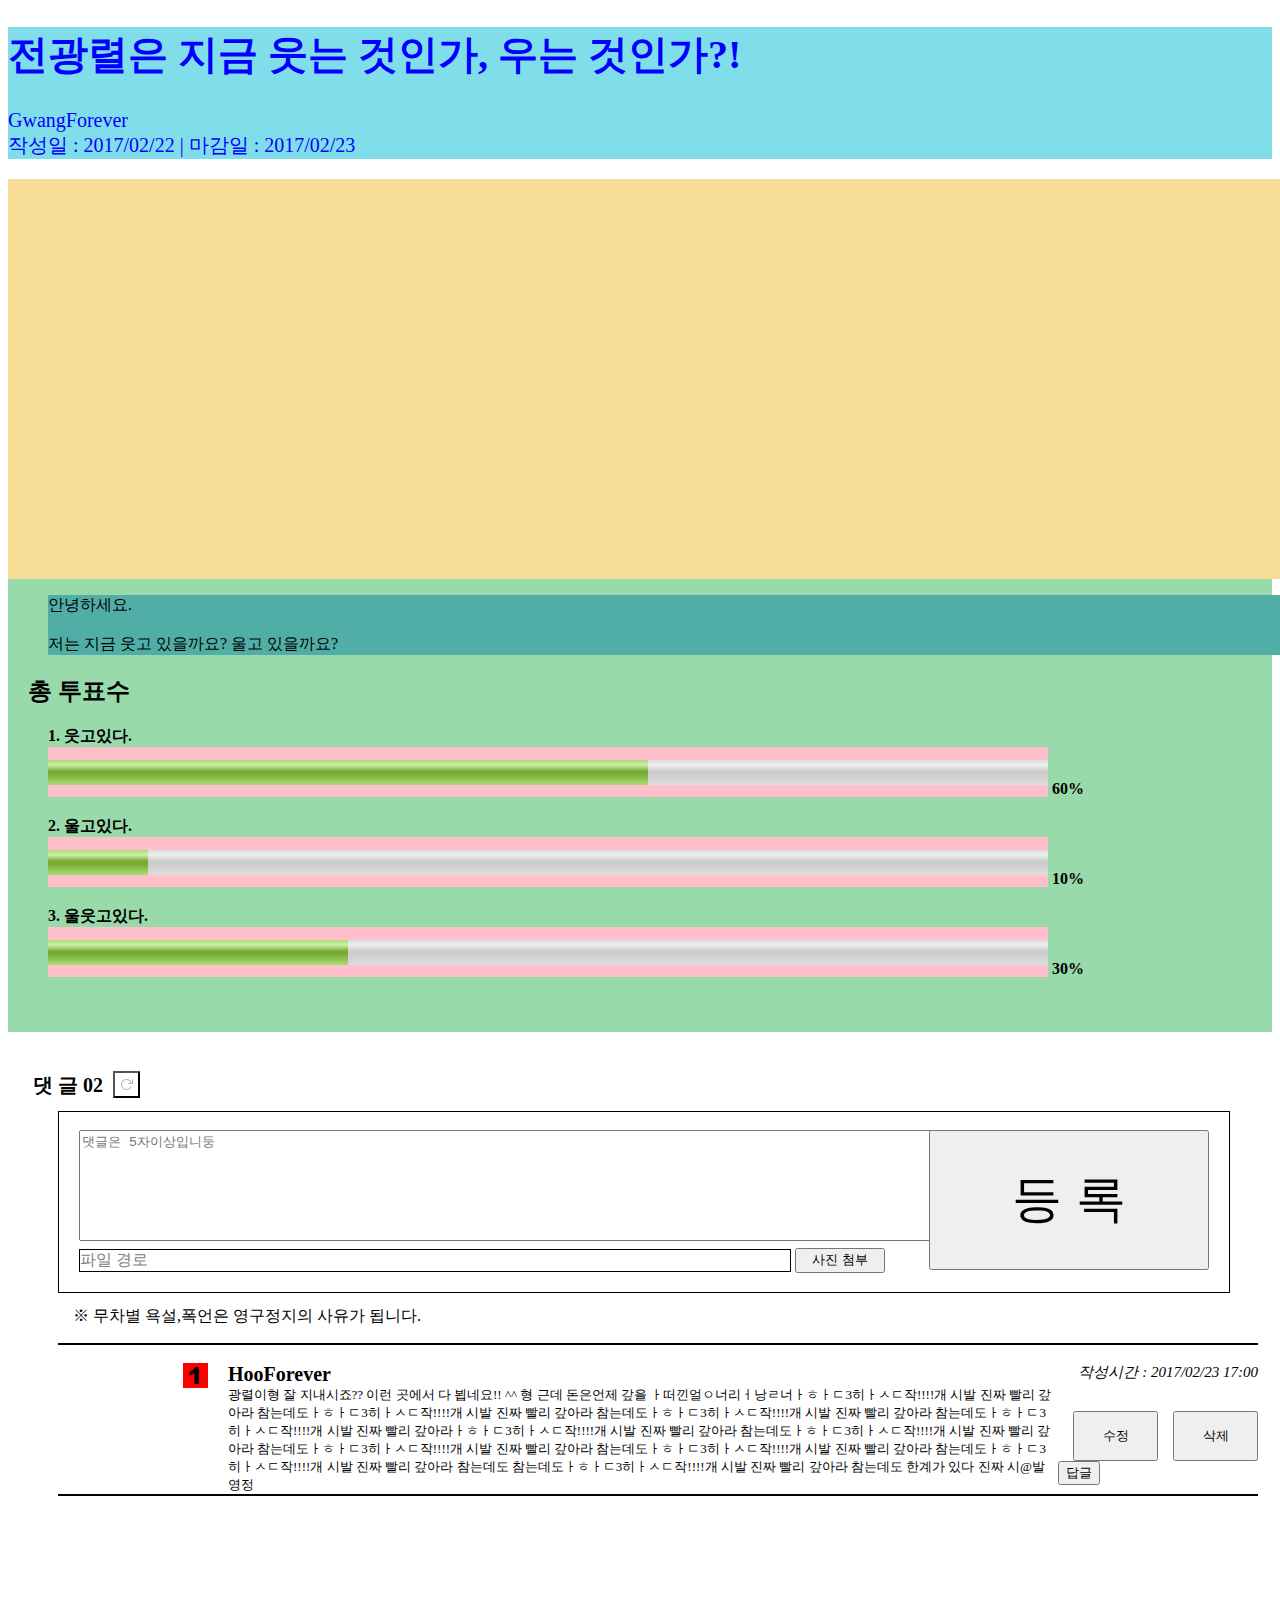
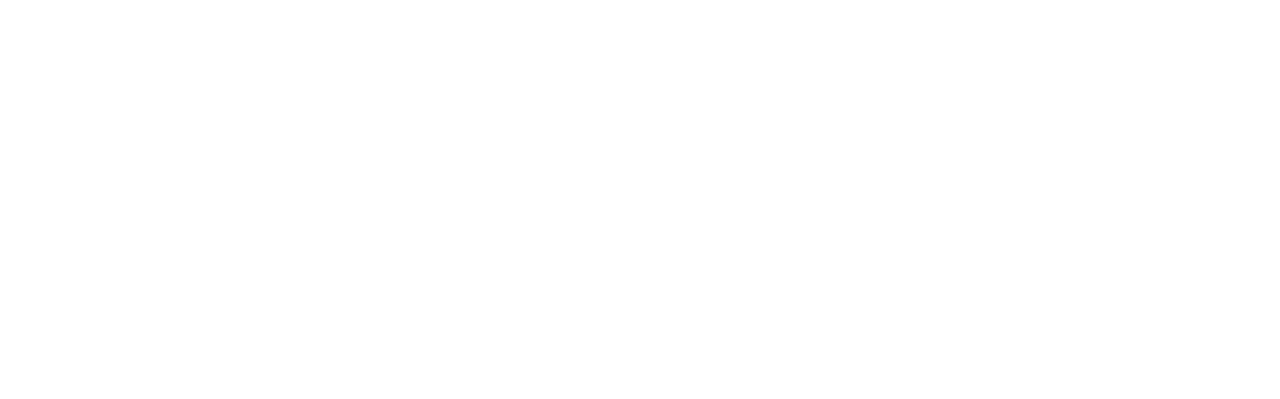
==== motherBird/WebContent/content.html @ 889e9458 "컨텐츠 추가" ====
<!DOCTYPE html>
<html>
<head>
<link rel="stylesheet" href="css/contentStyle.css" />
<meta charset="EUC-KR">
<title>Insert title here</title>
</head>
<body>
	<div class="write-title">
		<dl>
			<dt>
				<h1>�������� ���� ���� ���ΰ�, ��� ���ΰ�?!</h1>
			</dt>
			<dt>GwangForever</dt>
			<dt>�ۼ��� : 2017/02/22 | ������ : 2017/02/23</dt>
		</dl>
	</div>

	<div class="write-content">
		<div id="user-picture"></div>
		<div id="user-input-text">
			<dl>
				<dt></dt>
				<dd>
					�ȳ��ϼ���.<br />
					<br />���� ���� ���� �������? ��� �������?
					

				</dd>
			</dl>
		</div>
		<div id="vote-style">
			<dl>
				<dt>
					<h2>�� ��ǥ��</h2>
				</dt>
				<dd>1. �����ִ�.</dd>
				<dd>
					<meter class="vote-bar" value="6" min="0" max="10"></meter>
					60%
				</dd>
				<br>
				<dd>2. ����ִ�.</dd>
				<dd>
					<meter class="vote-bar" value="1" min="0" max="10"></meter>
					10%
				</dd>
				<br>
				<dd>3. ������ִ�.</dd>
				<dd>
					<meter class="vote-bar" value="3" min="0" max="10"></meter>
					30%
				</dd>
				<br>
				<br>
				<br>
			</dl>
		</div>
	</div>

	<div class="test clearfix">
		<br>
		<div id="user-ipt-box">
			<label>�� �� 02 </label> <input type="button" value="">

		</div>

		<div class="write-review">
			<br>
			<div class="input-reply">
				<div id="reply-num1">
					<div>
						<textarea rows="7" cols="112" type="" placeholder="����� 5���̻��Դϵ�"></textarea>
					</div>

					<div id="add-picture">
						<label>���� ���</label>
						<button>���� ÷��</button>
					</div>
				</div>
				<div id="reply-num2">
					<button>�� ��</button>
				</div>

			</div>

		</div>
		
	</div>
	
	<div class = "input-warning">
		<dl>�� ������ �弳,������ ���������� ������ �˴ϴ�.</dl>
	</div>

	<div class = "user-replies">
	<br>
	
		<div class = "user-reply-profile">
			<img alt="" src="./images/icons/hoo.jpg" style = "max-width: 100%; height: 100%;">
		</div>
		
		<div class = "user-select-num">
			<img alt="" src="./images/icons/select1.png" style = "max-width: 100%; height: 100%;">
		</div>
		<div class = "user-reply-info">
			<label>HooForever</label>
			<label>�ۼ��ð� : 2017/02/23 17:00</label>			
		</div>
		
		<div class = "user-reply-txt">
			<span>
			�������� �� ��������?? �̷� ������ �� �˳׿�!! ^^
			�� �ٵ� �������� ���� �������󤷳ʸ��ó����ʤ�������3����������!!!!�� �ù� ��¥ ���� ���ƶ� ���µ�����������3����������!!!!�� �ù� ��¥ ���� ���ƶ� ���µ�����������3����������!!!!�� �ù� ��¥ ���� ���ƶ� ���µ�����������3����������!!!!�� �ù� ��¥ ���� ���ƶ󤿤�����3����������!!!!�� �ù� ��¥ ���� ���ƶ� ���µ�����������3����������!!!!�� �ù� ��¥ ���� ���ƶ� ���µ�����������3����������!!!!�� �ù� ��¥ ���� ���ƶ� ���µ�����������3����������!!!!�� �ù� ��¥ ���� ���ƶ� ���µ�����������3����������!!!!�� �ù� ��¥ ���� ���ƶ� ���µ��� ���µ�����������3����������!!!!�� �ù� ��¥ ���� ���ƶ� ���µ��� �Ѱ谡 �ִ� ��¥ ��@�� ����
			</span>
		</div>
		
		<div class="user-reply-buttons">
			<button>����</button>
			<button>����</button>
		</div>
		
		<div>
			<button>���</button>
		</div>
		
		<!-- ������ & ���̵� & �ۼ��ð� & ����������ư & ��۳��� & ��� ��ư<br><br> -->
	</div>


	<br>
	<br>
	<br>
	<br>
	<br>
	<br>
	<br>
	<br>
	<br>
	<br>
	<br>
	<br>
	<br>
	<br>
	<br>
	<br>
	<br>
	<br>
	<br>
	<br>
	<br>
	<br>
	<br>
	<br>
	<br>
	<br>
	<br>
	<br>
	<br>
	<br>
	<br>
	<br>
	<br>
	<br>
	<br>
	<br>

</body>
</html>
---- motherBird/WebContent/css/contentStyle.css ----
@CHARSET "utf-8";

.write-title{
	font-size:20px;
	color:blue;
	background: #80DEEA;
}

.write-content{
	/* height : 50px;
	width : 200px; */
	background: #98daaa;
	/* url src="../images/icons/1.png" */
}

#vote-style{
	font-weight: bold;	
}

#user-picture{
	height:400px;
	width:1800px;
	background: url("../images/icons/AC8.jpg") no-repeat center #f8dd96;
	margin-left: auto;
	margin-right: auto;
}
#user-input-text dd{
	/* margin-left: auto;
	margin-right: auto; */
	background: #51aea7;
	width: 1800px;	
}

#user-ipt-box > label{
	float:left;
	margin-top:6px;
	margin-left:5px;
	margin-right:10px;
	font-weight: bold;
	font-size: 20px;
/* 	background: white; */
}

#user-ipt-box{
	padding: 0 0 2px;
    height: 38px;
    margin-left:20px;
    margin-bottom:5px;
}

#user-ipt-box input[type=button]{
	background:url("../images/icons/icon-refresh.png") no-repeat center;
	margin-top:5px;
	width: 27px;
	height: 27px;
}

#vote-style dt{
	margin-left:20px;
}

.vote-bar{
	text-indent: 20px;
	width: 1000px;
	height: 50px;
	background-color: pink;
}

.test{
	position:relative;
	height:250px;
}

.write-review{
    height: 180px;
    width: 1150px;
/* 	background: lawngreen; */
    position: absolute;
    padding-left: 20px;
    border: 1px solid black;
    margin-left:50px;
}


#reply-num1{
	width: 850px;
    float: left;
}

#reply-num1 textarea{
	
    
}

#reply-num1 div input{
	width:800px;
	height:100px;
/*     margin-left: 20px; */
}

#reply-num1 label{
	margin-top:4px;
	border: 1px solid black;
    width: 710px;
    position: absolute;
    color:gray;
}

#add-picture{
	width: 806px;
/*     background: pink; */
    float: left;
}

#add-picture button{
	margin-top: 3px;
    width: 90px;
    height: 25px;	
	float: right;
}

#reply-num2{
	width: 300px;
    float: right;
    height: 100px;
/*     border: 1px solid black; */
}

#reply-num2 button{
	width: 280px;
    height: 140px;
    font-size:50px;
}

.input-warning{
	margin-top:-8px;
	margin-left:65px;
}

.user-replies{
	position:absolute;
	width:1200px;
	margin-left:50px;
	border-top : 2px solid black;
	border-bottom : 2px solid black;;
}

.user-reply-profile{
	margin-left: 20px;
	width: 100px;
    height: 100px;
	float: left;
}

.user-select-num{
	margin-left:5px;
	width: 25px;
    height: 25px;
	float: left;
}
.user-reply-info>label{
	margin-left:20px;
	font-size:20px;
	font-weight:bold;
}
.user-reply-info>label:first-child + label{
	float:right;
	font-weight:normal;
	font-style:italic;
	font-size:15px;
}
.user-reply-txt{
    margin-left: 120px;
    padding-left: 50px;
	width:830px;
}
.user-reply-txt span{	
    overflow: hidden;
    font-size: 13px;
    line-height: 18px;
    word-break: break-all;
    word-wrap: break-word;
    max-height:200px;
    float:left;
}

.user-reply-buttons button{
	margin-left: 15px;
	margin-top:25px;
	float:left;
	width:85px;
	height:50px;
}

.clearfix {
  overflow: auto;
  zoom: 1;
}
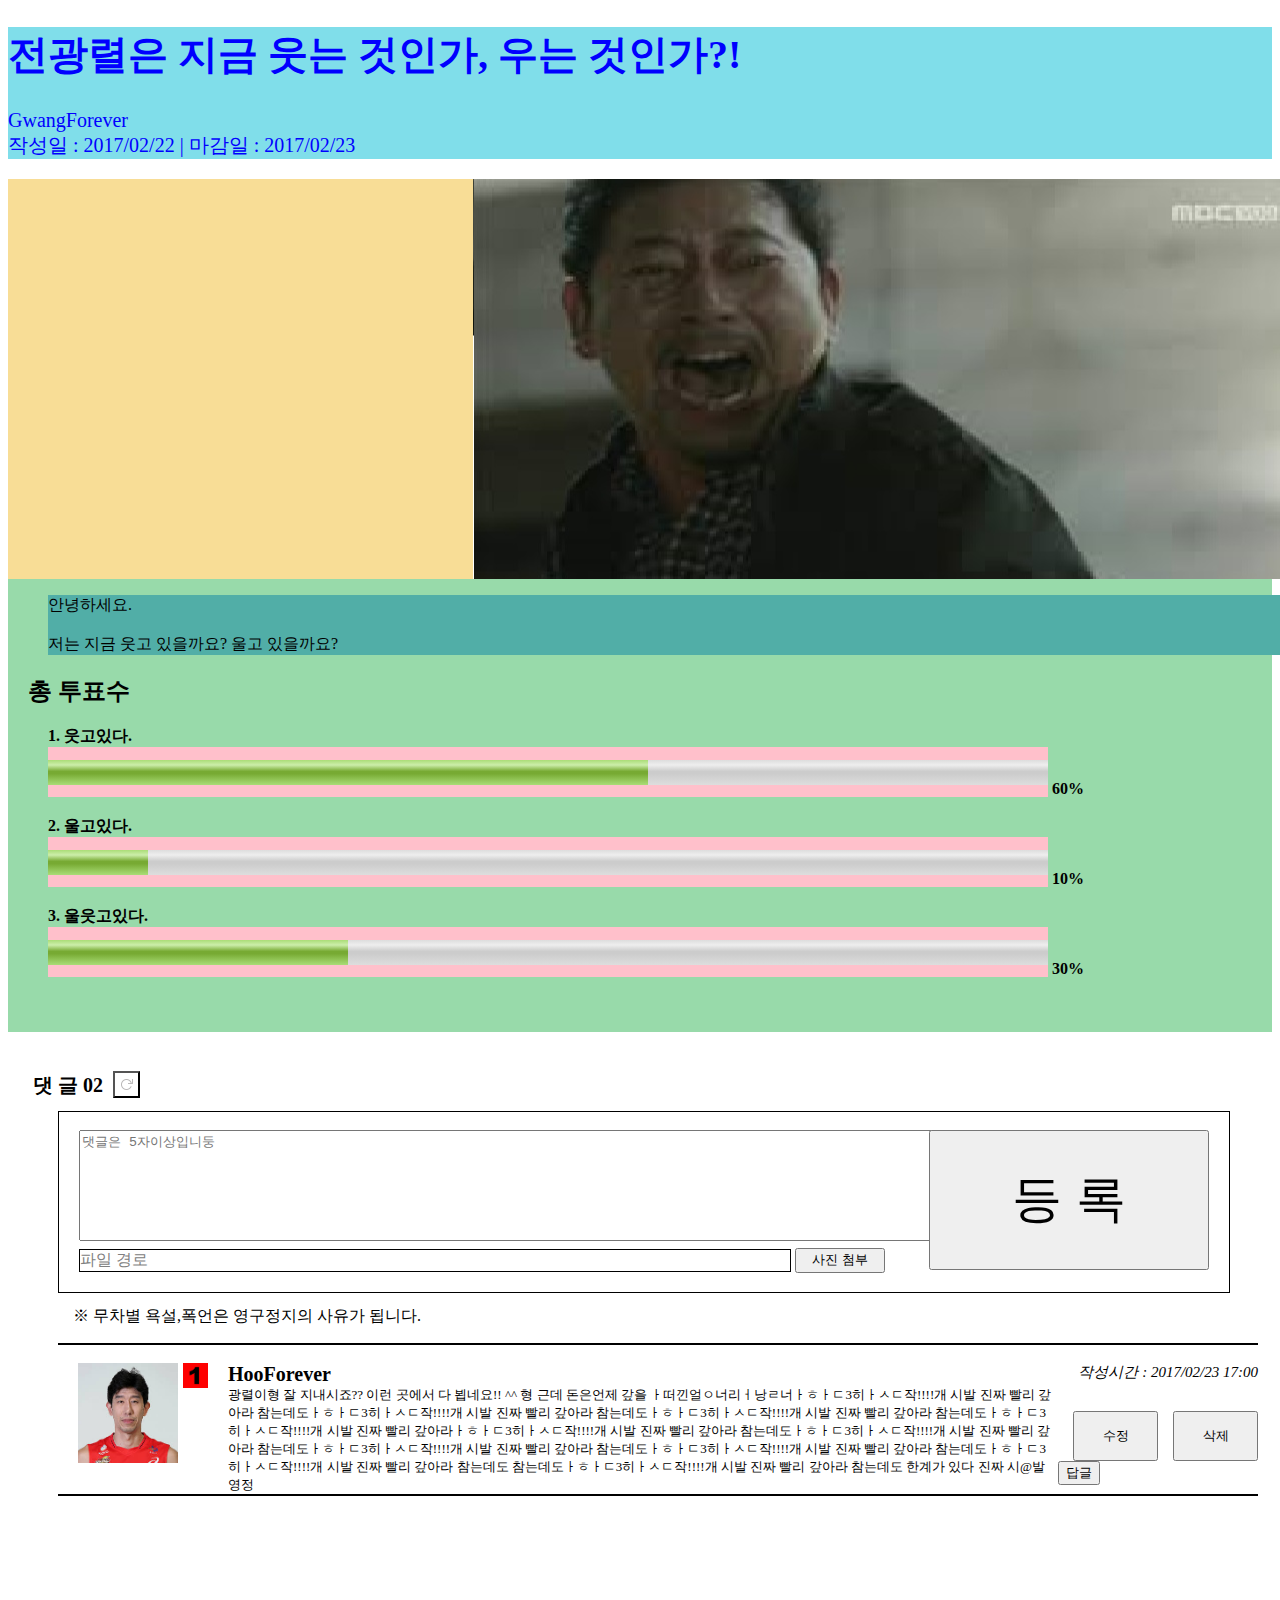
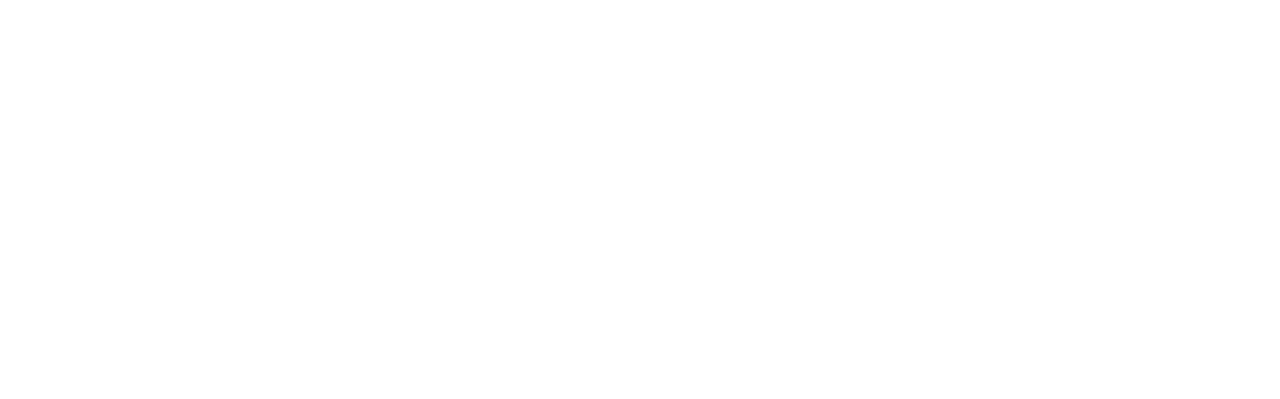
==== commit ed2ff88b: "최종 취합" ====
--- a/motherBird/WebContent/content.html
+++ b/motherBird/WebContent/content.html
@@ -96,7 +96,7 @@
 	<br>
 	
 		<div class = "user-reply-profile">
-			<img alt="" src="./images/icons/hoo.jpg" style = "max-width: 100%; height: 100%;">
+			<img alt="" src="images/icons/hoo.jpg" style = "max-width: 100%; height: 100%;">
 		</div>
 		
 		<div class = "user-select-num">
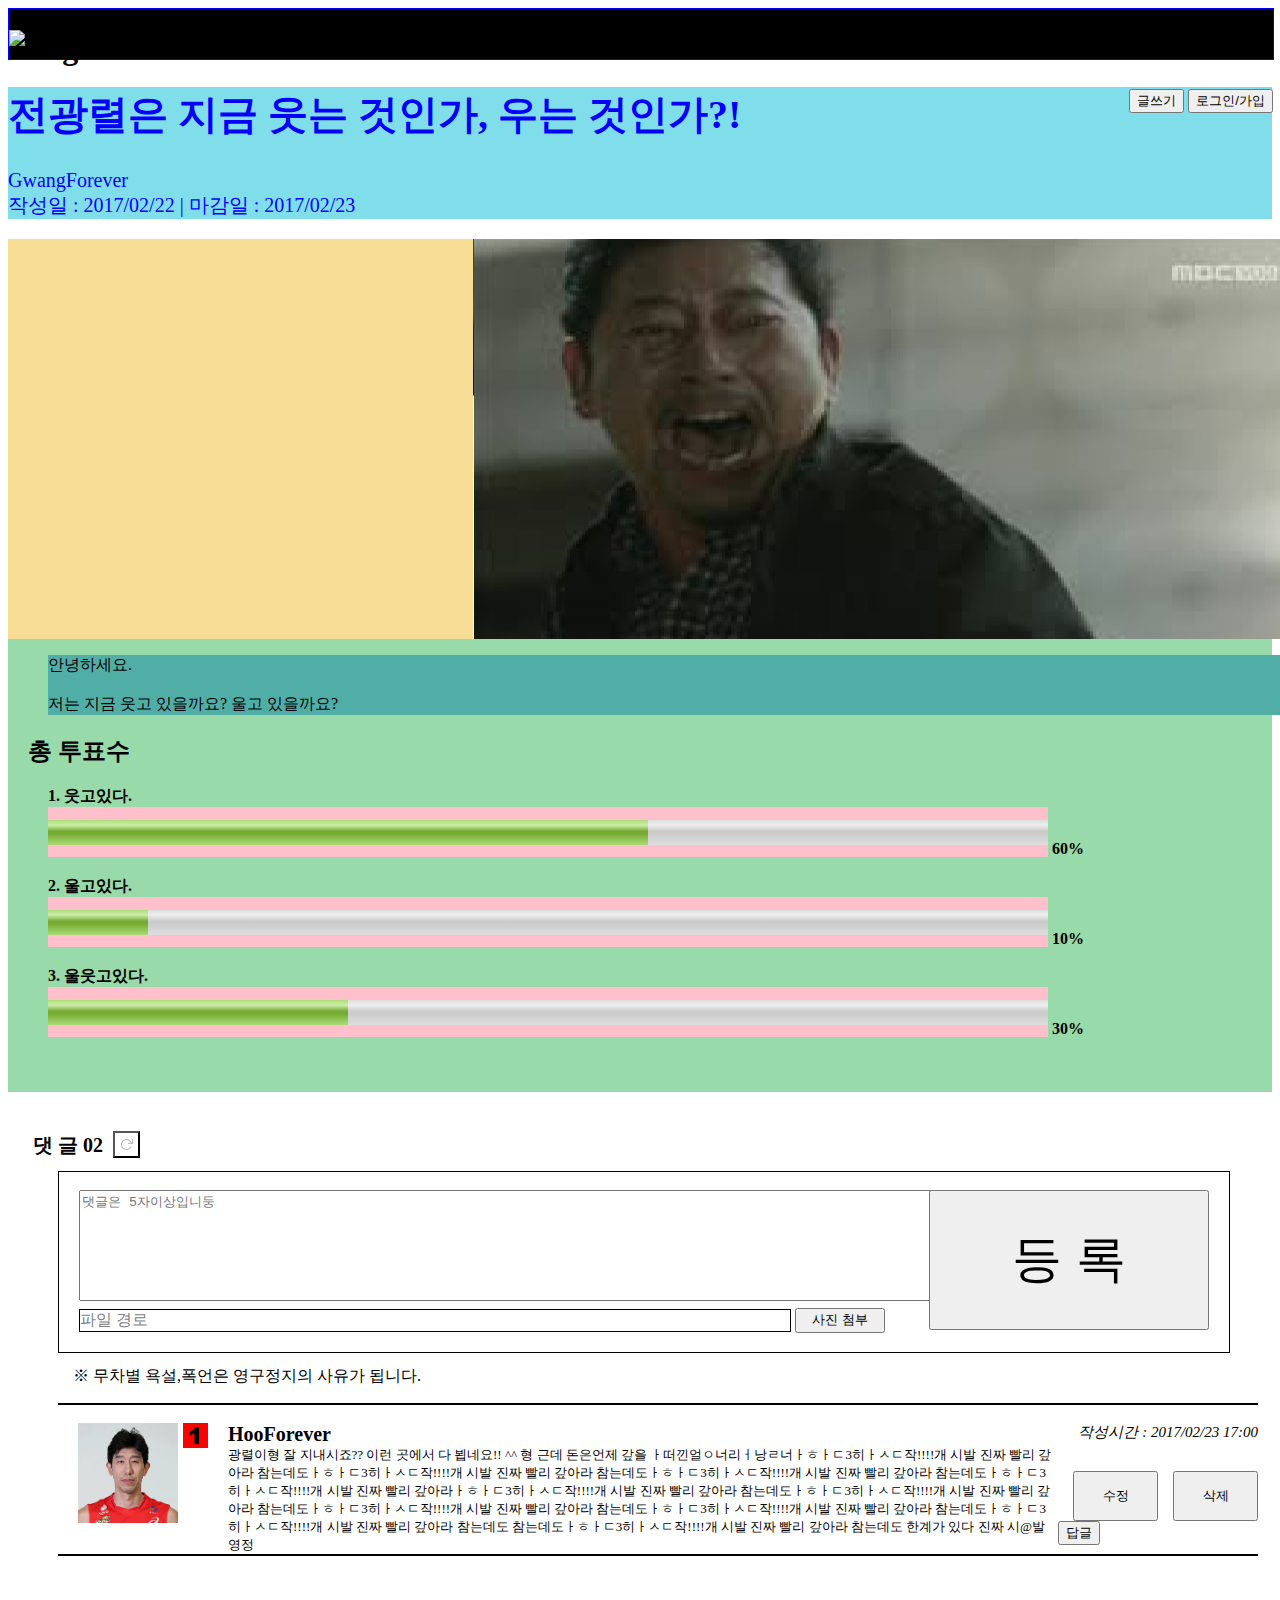
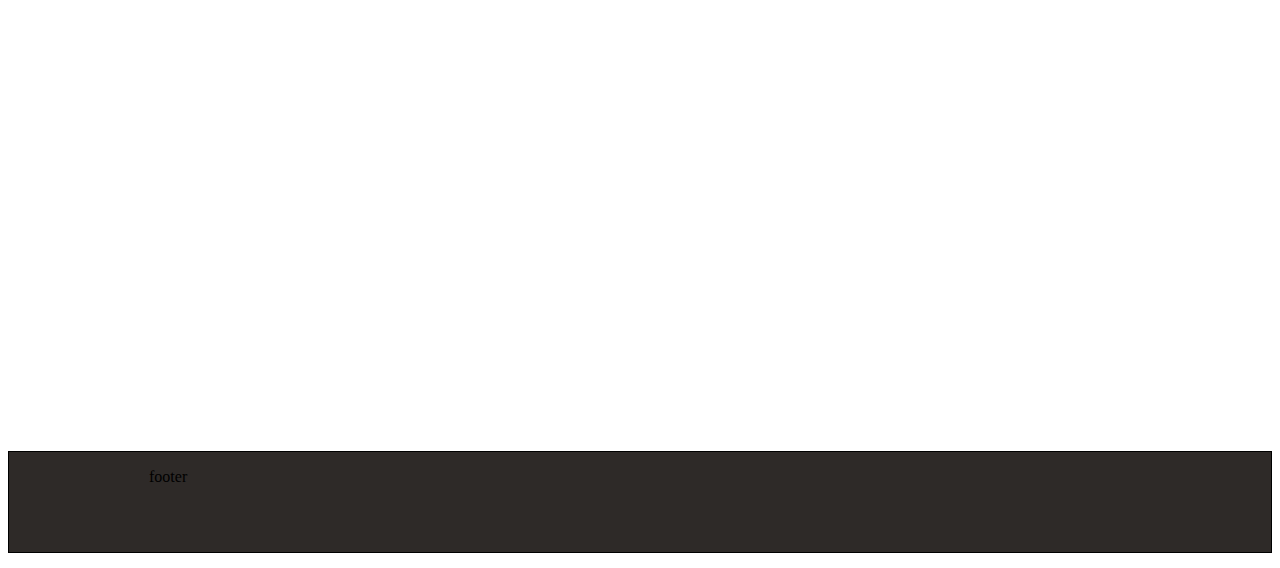
==== commit 0d58e744: "각 페이지 동일하게 헤더 풋터 적용" ====
--- a/motherBird/WebContent/content.html
+++ b/motherBird/WebContent/content.html
@@ -1,11 +1,25 @@
 <!DOCTYPE html>
 <html>
 <head>
+<link rel="stylesheet" href="css/reset.css" />
+<link rel="stylesheet" href="css/mainStyle.css" />
 <link rel="stylesheet" href="css/contentStyle.css" />
 <meta charset="EUC-KR">
 <title>Insert title here</title>
 </head>
 <body>
+	<header id="header" class="container">
+		<h1 id="logo">
+			<img src="" alt="Logo">
+		</h1>
+		<div id="main-menu" class="md-menu">
+			<input type="button" name="��ư" value="�۾���"
+				onclick="window.open('write/write.html','width=350,height=200')" />
+			<input type="button" name="��ư" value="�α���/����"
+				onclick="window.open('KY.html','width=350,height=200')" />
+		</div>
+	</header>
+
 	<div class="write-title">
 		<dl>
 			<dt>
@@ -22,9 +36,8 @@
 			<dl>
 				<dt></dt>
 				<dd>
-					�ȳ��ϼ���.<br />
-					<br />���� ���� ���� �������? ��� �������?
-					
+					�ȳ��ϼ���.<br /> <br />���� ���� ���� �������? ��� �������?
+
 
 				</dd>
 			</dl>
@@ -85,44 +98,49 @@
 			</div>
 
 		</div>
-		
-	</div>
-	
-	<div class = "input-warning">
-		<dl>�� ������ �弳,������ ���������� ������ �˴ϴ�.</dl>
+
 	</div>
 
-	<div class = "user-replies">
-	<br>
-	
-		<div class = "user-reply-profile">
-			<img alt="" src="images/icons/hoo.jpg" style = "max-width: 100%; height: 100%;">
+	<div class="input-warning">
+		<dl>�� ������ �弳,������ ���������� ������ �˴ϴ�.
+		</dl>
+	</div>
+
+	<div class="user-replies">
+		<br>
+
+		<div class="user-reply-profile">
+			<img alt="" src="images/icons/hoo.jpg"
+				style="max-width: 100%; height: 100%;">
 		</div>
-		
-		<div class = "user-select-num">
-			<img alt="" src="./images/icons/select1.png" style = "max-width: 100%; height: 100%;">
+
+		<div class="user-select-num">
+			<img alt="" src="./images/icons/select1.png"
+				style="max-width: 100%; height: 100%;">
 		</div>
-		<div class = "user-reply-info">
-			<label>HooForever</label>
-			<label>�ۼ��ð� : 2017/02/23 17:00</label>			
+		<div class="user-reply-info">
+			<label>HooForever</label> <label>�ۼ��ð� : 2017/02/23 17:00</label>
 		</div>
-		
-		<div class = "user-reply-txt">
-			<span>
-			�������� �� ��������?? �̷� ������ �� �˳׿�!! ^^
-			�� �ٵ� �������� ���� �������󤷳ʸ��ó����ʤ�������3����������!!!!�� �ù� ��¥ ���� ���ƶ� ���µ�����������3����������!!!!�� �ù� ��¥ ���� ���ƶ� ���µ�����������3����������!!!!�� �ù� ��¥ ���� ���ƶ� ���µ�����������3����������!!!!�� �ù� ��¥ ���� ���ƶ󤿤�����3����������!!!!�� �ù� ��¥ ���� ���ƶ� ���µ�����������3����������!!!!�� �ù� ��¥ ���� ���ƶ� ���µ�����������3����������!!!!�� �ù� ��¥ ���� ���ƶ� ���µ�����������3����������!!!!�� �ù� ��¥ ���� ���ƶ� ���µ�����������3����������!!!!�� �ù� ��¥ ���� ���ƶ� ���µ��� ���µ�����������3����������!!!!�� �ù� ��¥ ���� ���ƶ� ���µ��� �Ѱ谡 �ִ� ��¥ ��@�� ����
-			</span>
+
+		<div class="user-reply-txt">
+			<span> �������� �� ��������?? �̷� ������ �� �˳׿�!! ^^ �� �ٵ� �������� ����
+				�������󤷳ʸ��ó����ʤ�������3����������!!!!�� �ù� ��¥ ���� ���ƶ� ���µ�����������3����������!!!!�� �ù� ��¥ ����
+				���ƶ� ���µ�����������3����������!!!!�� �ù� ��¥ ���� ���ƶ� ���µ�����������3����������!!!!�� �ù� ��¥ ����
+				���ƶ󤿤�����3����������!!!!�� �ù� ��¥ ���� ���ƶ� ���µ�����������3����������!!!!�� �ù� ��¥ ���� ���ƶ�
+				���µ�����������3����������!!!!�� �ù� ��¥ ���� ���ƶ� ���µ�����������3����������!!!!�� �ù� ��¥ ���� ���ƶ�
+				���µ�����������3����������!!!!�� �ù� ��¥ ���� ���ƶ� ���µ��� ���µ�����������3����������!!!!�� �ù� ��¥ ����
+				���ƶ� ���µ��� �Ѱ谡 �ִ� ��¥ ��@�� ���� </span>
 		</div>
-		
+
 		<div class="user-reply-buttons">
 			<button>����</button>
 			<button>����</button>
 		</div>
-		
+
 		<div>
 			<button>���</button>
 		</div>
-		
+
 		<!-- ������ & ���̵� & �ۼ��ð� & ����������ư & ��۳��� & ��� ��ư<br><br> -->
 	</div>
 
@@ -163,6 +181,10 @@
 	<br>
 	<br>
 	<br>
-
+	<footer id="footer">
+		<div class="container">
+			<p>footer</p>
+		</div>
+	</footer>
 </body>
 </html>--- a/motherBird/WebContent/css/mainStyle.css
+++ b/motherBird/WebContent/css/mainStyle.css
@@ -0,0 +1,202 @@
+@charset "utf-8";
+
+/* Basic */
+.hidden{
+	display: none;
+}
+/* <-----------------header----------> */
+#header {
+	border: 1px solid blue;
+	width:100%;
+	height: 50px;
+	
+	background: black;
+		
+
+/* 	display:block;
+	margin-left: auto;
+	margin-right: auto; */
+	
+	/* background: #521002; */
+	/* width: 100%; */
+	
+}
+#main-menu{
+	float : right;
+	
+	
+/* 	position:absolute;
+	display:inline-block; */
+	
+}
+
+.md-menu li a{
+	text-decoration: none;
+}
+.md-menu li a:hover{
+	text-decoration: underline;
+}
+
+
+
+/* ----------------------visual---------------------- */
+
+
+
+#visual {	
+	border: 1px solid blue;
+	height: 240px;
+	background: #313131 url("../images/etc/vote.jpg") no-repeat center;
+	top:50px;
+
+	display:block;
+	margin-left: auto;
+	margin-right: auto;
+}
+
+/* -------------------------------------------------------- */
+
+/* --------------------body-------------------------- */
+#body{
+	min-height: 900px;
+	margin-top:1px;
+	
+	
+	display:block;
+	margin-left: auto;
+	margin-right: auto;
+}
+
+
+#sliderthumbanils {
+	border: 1px solid #000040;
+	height: 240px;
+	background: url("../images/slider-bg.jpg") no-repeat center;
+	/* width:100%; */
+	/* text-align: center; */
+	
+	
+	display:block;
+	margin-bottom: 10px;
+}
+
+#thumbnails {
+	min-height: 800px;
+	border: 1px solid red;
+	
+	position: relative;
+ 	overflow: hidden; 
+ 	
+ 	
+ 	/* padding-left: 10px; */
+	display:block;
+	
+}
+
+.entryStage {
+	border: 1px solid black;
+	display: block;
+	float: left;
+	width: 300px;
+	height: 300px;
+	background: #000;
+	position: relative;
+	margin-top: 0px;
+	margin-bottom: 20px;
+	margin-left: 11px;
+/* 	margin-right:5px; */
+	padding: 5px; 
+	text-align: center;
+	
+	overflow:hidden; 
+}
+/* 전광렬 사진 넘치는거 없앰11 */
+.entryStage .poster{
+	width: 100%;
+	height: 300px;
+	overflow: hidden;
+	
+}
+/* -------------------글자 이미지 겹치기--------------- */
+.poster{
+	position:absolute;
+	
+}
+.info{
+	position: absolute;
+	/* margin-top: 110px; */
+	
+}
+/* ------------------------------------------------------ */
+.entryStage .info {
+	padding-top: 15px;
+	height: 100px;
+	overflow: hidden;
+	position: relative;
+}
+
+.venue {
+	background: #ff3;
+	color: #000;
+	font-size: 14px;
+	font-weight: bold;
+	
+}
+
+/* 페이지 부분  */
+.paging {
+	text-align: center;
+}
+
+#submit{
+	text-align: right;
+	border:1px solid;
+}
+
+
+.btninfo{
+    text-align: center;
+    padding: 3px 3px;
+    cursor: pointer; 
+    border-radius: 4px;
+    color: #000;
+    background-color: yellow;
+    border-color: yellow;
+}
+ #footer {
+	border: 1px solid;
+	height: 100px;
+	background: #2e2a28;
+}
+/* ----------------------------------------------------------- */
+/* --------------------페이지 영역 크기--------------- */
+.container
+{	
+width:982px;
+height:100%;
+min-height : inherit;
+margin-left: auto;
+margin-right: auto;
+position: relative;
+}
+/* ---------------------------------------------------- */
+/* 이미지 크기 자동조절 */
+img {
+max-width: 100%; 
+height: auto; 
+	
+}
+/* 이미지 크기 자동조절 */
+
+/* 탑버튼 만듬 */
+.quick{
+position:fixed;
+bottom:50px;
+right:30px;
+
+}
+.clearfix{
+	
+	overflow:auto;
+	zoom: 1;
+}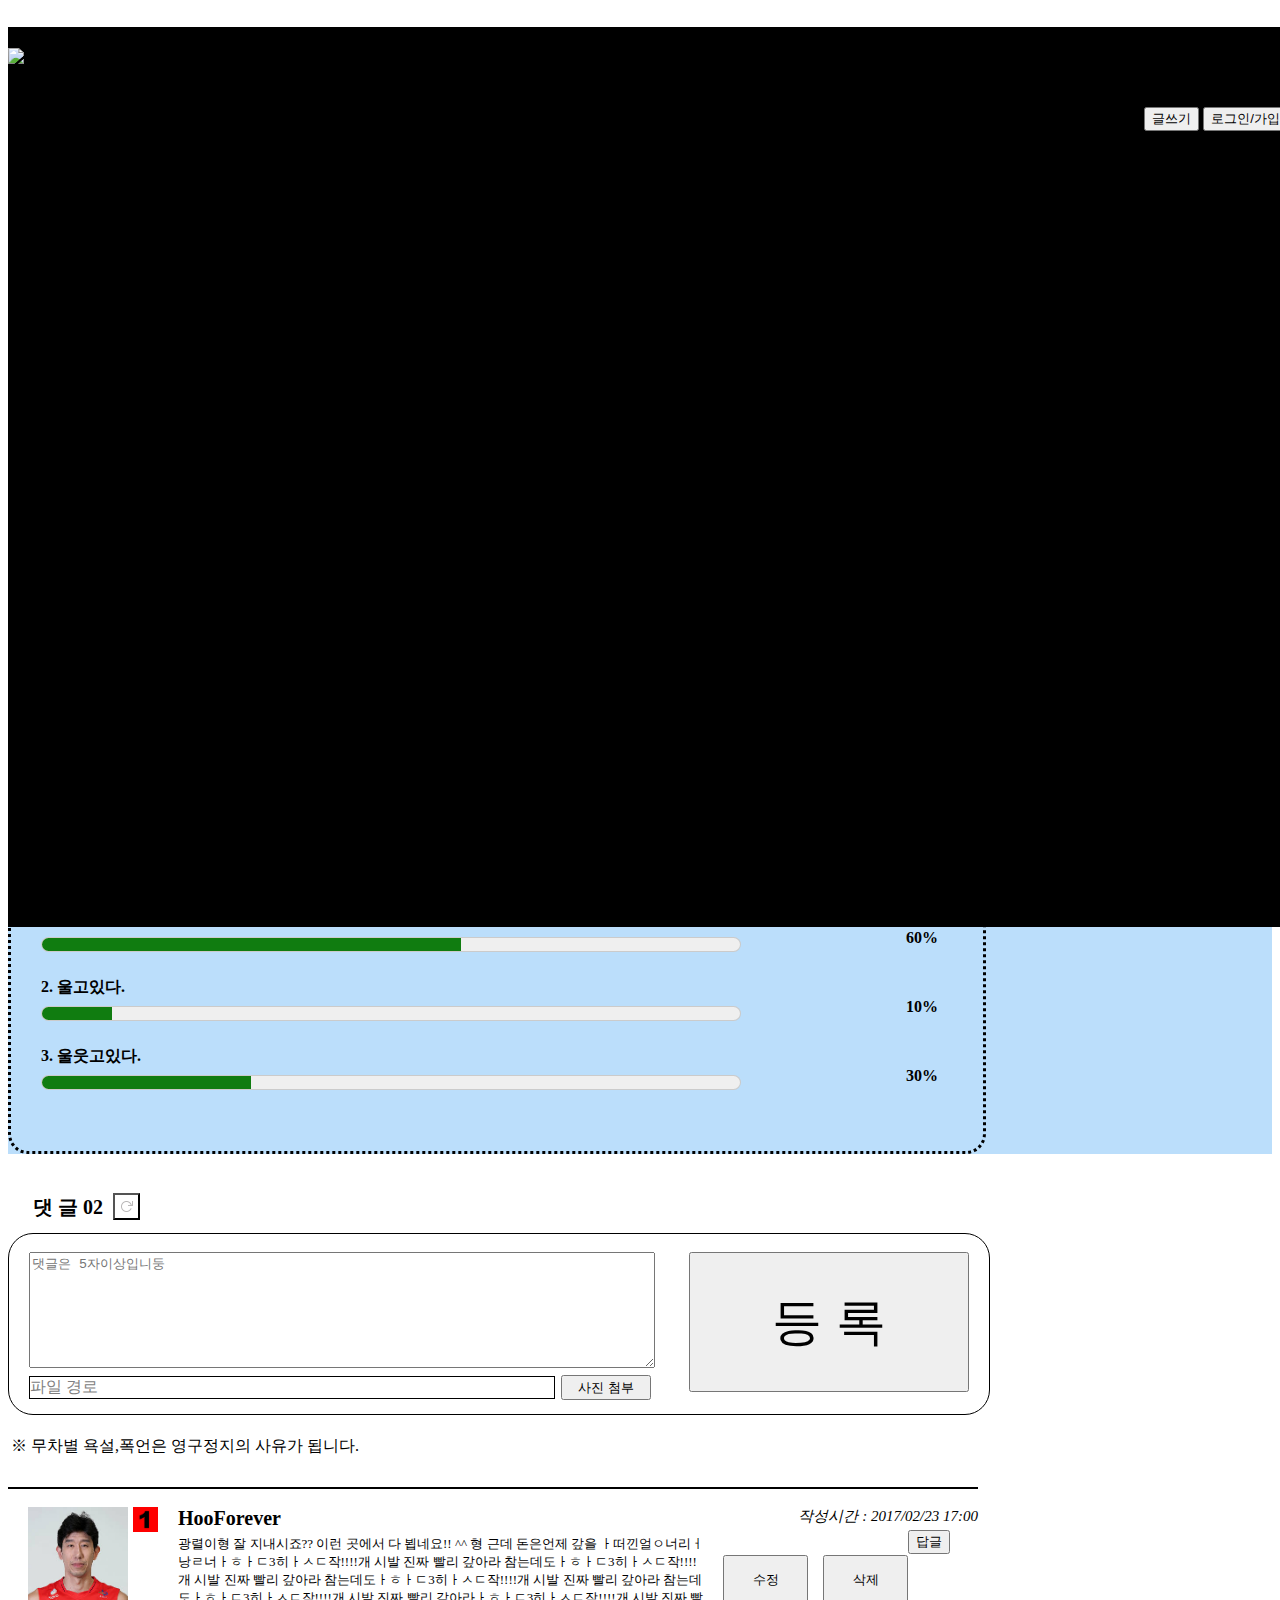
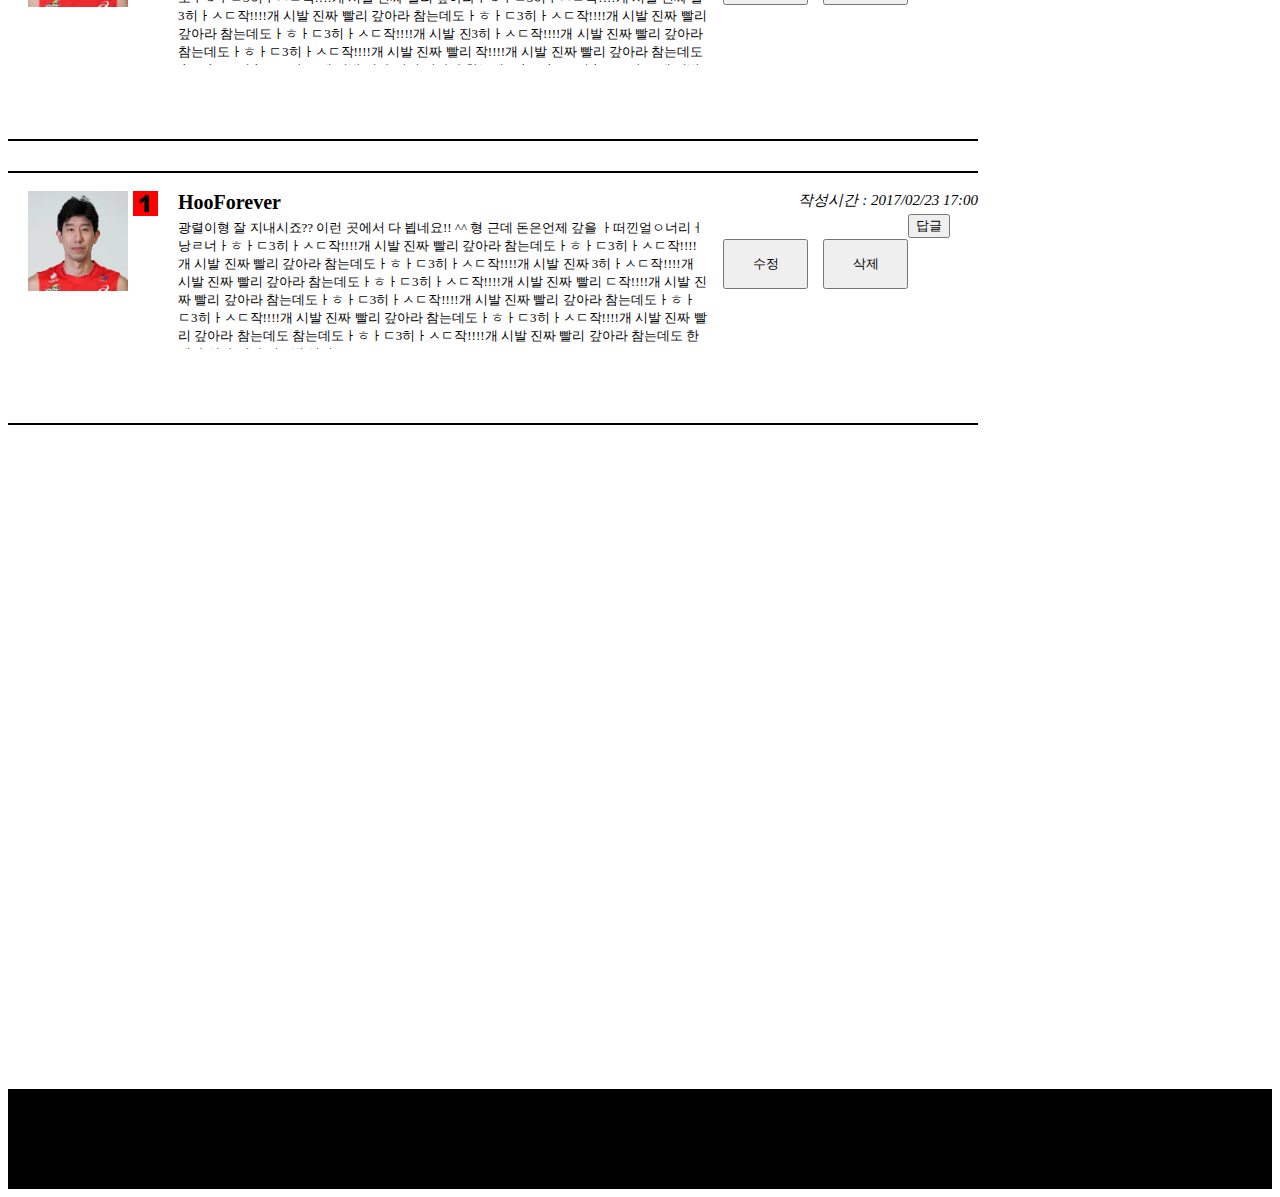
==== commit 0a5bc0a1: "content.html contentStyle.css Update" ====
--- a/motherBird/WebContent/content.html
+++ b/motherBird/WebContent/content.html
@@ -4,6 +4,7 @@
 <link rel="stylesheet" href="css/reset.css" />
 <link rel="stylesheet" href="css/mainStyle.css" />
 <link rel="stylesheet" href="css/contentStyle.css" />
+<link rel="stylesheet" href="css/mainlayout.css" />
 <meta charset="EUC-KR">
 <title>Insert title here</title>
 </head>
@@ -27,11 +28,13 @@
 			</dt>
 			<dt>GwangForever</dt>
 			<dt>�ۼ��� : 2017/02/22 | ������ : 2017/02/23</dt>
+			<br><br>
 		</dl>
 	</div>
 
 	<div class="write-content">
-		<div id="user-picture"></div>
+		<img alt="" src="./images/icons/AC8.jpg" style="border:1px solid black; border-radius:20px;">
+<!-- 		<div id="user-picture"></div> -->
 		<div id="user-input-text">
 			<dl>
 				<dt></dt>
@@ -45,24 +48,25 @@
 		<div id="vote-style">
 			<dl>
 				<dt>
-					<h2>�� ��ǥ��</h2>
+					<h2>= �� ��ǥ�� =</h2>
 				</dt>
-				<dd>1. �����ִ�.</dd>
+				<dd>1. �����ִ�. <dd id="percent">60%</dd></dd>
+				
 				<dd>
 					<meter class="vote-bar" value="6" min="0" max="10"></meter>
-					60%
-				</dd>
-				<br>
-				<dd>2. ����ִ�.</dd>
+					
+				</dd>
+				<br>
+				<dd>2. ����ִ�. <dd id="percent">10%</dd></dd>
 				<dd>
 					<meter class="vote-bar" value="1" min="0" max="10"></meter>
-					10%
-				</dd>
-				<br>
-				<dd>3. ������ִ�.</dd>
+					
+				</dd>
+				<br>
+				<dd>3. ������ִ�. <dd id="percent">30%</dd></dd>
 				<dd>
 					<meter class="vote-bar" value="3" min="0" max="10"></meter>
-					30%
+					
 				</dd>
 				<br>
 				<br>
@@ -126,7 +130,11 @@
 			<span> �������� �� ��������?? �̷� ������ �� �˳׿�!! ^^ �� �ٵ� �������� ����
 				�������󤷳ʸ��ó����ʤ�������3����������!!!!�� �ù� ��¥ ���� ���ƶ� ���µ�����������3����������!!!!�� �ù� ��¥ ����
 				���ƶ� ���µ�����������3����������!!!!�� �ù� ��¥ ���� ���ƶ� ���µ�����������3����������!!!!�� �ù� ��¥ ����
-				���ƶ󤿤�����3����������!!!!�� �ù� ��¥ ���� ���ƶ� ���µ�����������3����������!!!!�� �ù� ��¥ ���� ���ƶ�
+				���ƶ󤿤�����3����������!!!!�� �ù� ��¥ ��3����������!!!!�� �ù� ��¥ ���� ���ƶ� ���µ�����������3����������!!!!�� �ù� ��¥ ����
+				���ƶ� ���µ�����������3����������!!!!�� �ù� ��3����������!!!!�� �ù� ��¥ ���� ���ƶ� ���µ�����������3����������!!!!�� �ù� ��¥ ����
+			��!!!!�� �ù� ��¥ ���� ���ƶ� ���µ�����������3����������!!!!�� �ù� ��¥ ����
+				���ƶ� ���µ�����������3����������!!!!�� �ù� ��3����������!!!!�� �ù� ��¥ ���� ���ƶ� ���µ�����������3����������!!!!�� �ù� ��¥ ����
+				���ƶ� ���µ�����������3����������!!!!�� �ù� �� ���� ���ƶ� ���µ�����������3����������!!!!�� �ù� ��¥ ���� ���ƶ�
 				���µ�����������3����������!!!!�� �ù� ��¥ ���� ���ƶ� ���µ�����������3����������!!!!�� �ù� ��¥ ���� ���ƶ�
 				���µ�����������3����������!!!!�� �ù� ��¥ ���� ���ƶ� ���µ��� ���µ�����������3����������!!!!�� �ù� ��¥ ����
 				���ƶ� ���µ��� �Ѱ谡 �ִ� ��¥ ��@�� ���� </span>
@@ -144,6 +152,43 @@
 		<!-- ������ & ���̵� & �ۼ��ð� & ����������ư & ��۳��� & ��� ��ư<br><br> -->
 	</div>
 
+	<div class="user-replies">
+		<br>
+
+		<div class="user-reply-profile">
+			<img alt="" src="images/icons/hoo.jpg"
+				style="max-width: 100%; height: 100%;">
+		</div>
+
+		<div class="user-select-num">
+			<img alt="" src="./images/icons/select1.png"
+				style="max-width: 100%; height: 100%;">
+		</div>
+		<div class="user-reply-info">
+			<label>HooForever</label> <label>�ۼ��ð� : 2017/02/23 17:00</label>
+		</div>
+
+		<div class="user-reply-txt">
+			<span> �������� �� ��������?? �̷� ������ �� �˳׿�!! ^^ �� �ٵ� �������� ����
+				�������󤷳ʸ��ó����ʤ�������3����������!!!!�� �ù� ��¥ ���� ���ƶ� ���µ�����������3����������!!!!�� �ù� ��¥ ����
+				���ƶ� ���µ�����������3����������!!!!�� �ù� ��¥ 3����������!!!!�� �ù� ��¥ ���� ���ƶ� ���µ�����������3����������!!!!�� �ù� ��¥ ����
+				����!!!!�� �ù� ��¥ ���� ���ƶ�
+				���µ�����������3����������!!!!�� �ù� ��¥ ���� ���ƶ� ���µ�����������3����������!!!!�� �ù� ��¥ ���� ���ƶ�
+				���µ�����������3����������!!!!�� �ù� ��¥ ���� ���ƶ� ���µ��� ���µ�����������3����������!!!!�� �ù� ��¥ ����
+				���ƶ� ���µ��� �Ѱ谡 �ִ� ��¥ ��@�� ���� </span>
+		</div>
+
+		<div class="user-reply-buttons">
+			<button>����</button>
+			<button>����</button>
+		</div>
+
+		<div>
+			<button>���</button>
+		</div>
+
+		<!-- ������ & ���̵� & �ۼ��ð� & ����������ư & ��۳��� & ��� ��ư<br><br> -->
+	</div>
 
 	<br>
 	<br>
--- a/motherBird/WebContent/css/mainStyle.css
+++ b/motherBird/WebContent/css/mainStyle.css
@@ -1,48 +1,60 @@
 @charset "utf-8";
-
+@IMPORT url("mainlayout.css");
 /* Basic */
+/* ---------------------------헤더------------------------- */
 .hidden{
 	display: none;
 }
-/* <-----------------header----------> */
-#header {
-	border: 1px solid blue;
-	width:100%;
-	height: 50px;
-	
-	background: black;
-		
 
-/* 	display:block;
-	margin-left: auto;
-	margin-right: auto; */
-	
-	/* background: #521002; */
-	/* width: 100%; */
-	
-}
-#main-menu{
-	float : right;
-	
-	
-/* 	position:absolute;
-	display:inline-block; */
-	
+
+#function-button{
+	padding-right:10px;
+	padding-top:10px;
 }
 
-.md-menu li a{
-	text-decoration: none;
-}
-.md-menu li a:hover{
-	text-decoration: underline;
+#sign_button{
+	right:0px;
+	position:relative;
+	
+	float:right;
+	width:100px;
+	height:30px;
+	border-radius: 5px;
+	border: 1px solid black;
+	background-color: white;
 }
 
+#search_button{
+	margin-right:10px;
+	right:0px;
+	position:relative;
+	
+	float:right;
+	width:100px;
+	height:30px;
+	border-radius: 5px;
+	border: 1px solid black;
+	background-color: white;
+}
 
+#write_button{
+	margin-right:10px;
+	right:0px;
+	position:relative;
+	
+	float:right;
+	width:100px;
+	height:30px;
+	border-radius: 5px;
+	border: 1px solid black;
+	background-color: white;
+}
 
-/* ----------------------visual---------------------- */
+#function-toggle{
+	display: none;
+}
 
-
-
+/* ---------------------------------비주얼---------------- */
 #visual {	
 	border: 1px solid blue;
 	height: 240px;
@@ -54,47 +66,32 @@
 	margin-right: auto;
 }
 
-/* -------------------------------------------------------- */
-
-/* --------------------body-------------------------- */
-#body{
-	min-height: 900px;
-	margin-top:1px;
-	
-	
-	display:block;
-	margin-left: auto;
-	margin-right: auto;
+.poster img{
+	height:250px;
 }
-
 
 #sliderthumbanils {
 	border: 1px solid #000040;
-	height: 240px;
-	background: url("../images/slider-bg.jpg") no-repeat center;
-	/* width:100%; */
-	/* text-align: center; */
+    height: 240px;
+    background: url(../images/slider-bg.jpg) no-repeat center;
+    display: block;
 	
-	
-	display:block;
-	margin-bottom: 10px;
 }
-
 #thumbnails {
-	min-height: 800px;
+ 	min-height: 800px;
 	border: 1px solid red;
 	
 	position: relative;
  	overflow: hidden; 
  	
  	
- 	/* padding-left: 10px; */
 	display:block;
 	
 }
-
 .entryStage {
-	border: 1px solid black;
+	/* border: 1px solid black; */
+	border-top-left-radius: 4px;
+	border-top-right-radius: 4px;
 	display: block;
 	float: left;
 	width: 300px;
@@ -103,10 +100,10 @@
 	position: relative;
 	margin-top: 0px;
 	margin-bottom: 20px;
-	margin-left: 11px;
+	margin-left: 18px;
 /* 	margin-right:5px; */
-	padding: 5px; 
-	text-align: center;
+	/* padding: 5px; */
+	padding-top: 15px;
 	
 	overflow:hidden; 
 }
@@ -123,36 +120,32 @@
 	
 }
 .info{
-	position: absolute;
-	/* margin-top: 110px; */
-	
-}
-/* ------------------------------------------------------ */
-.entryStage .info {
-	padding-top: 15px;
-	height: 100px;
-	overflow: hidden;
-	position: relative;
-}
-
-.venue {
-	background: #ff3;
+	background: #ff8080;
 	color: #000;
 	font-size: 14px;
 	font-weight: bold;
-	
+	height: 50px;
+	overflow: hidden;
+	position: relative;	
 }
-
+.content-title{
+	display:table-cell;
+	vertical-align:middle
+}
+/* ------------------------------------------------------ */
 /* 페이지 부분  */
 .paging {
 	text-align: center;
 }
 
-#submit{
-	text-align: right;
-	border:1px solid;
+#content{
+    border: 1px solid;
+    padding-top: 20px;
 }
 
+#search-bar{
+	text-align:right;
+}
 
 .btninfo{
     text-align: center;
@@ -163,22 +156,6 @@
     background-color: yellow;
     border-color: yellow;
 }
- #footer {
-	border: 1px solid;
-	height: 100px;
-	background: #2e2a28;
-}
-/* ----------------------------------------------------------- */
-/* --------------------페이지 영역 크기--------------- */
-.container
-{	
-width:982px;
-height:100%;
-min-height : inherit;
-margin-left: auto;
-margin-right: auto;
-position: relative;
-}
 /* ---------------------------------------------------- */
 /* 이미지 크기 자동조절 */
 img {
@@ -187,16 +164,3 @@
 	
 }
 /* 이미지 크기 자동조절 */
-
-/* 탑버튼 만듬 */
-.quick{
-position:fixed;
-bottom:50px;
-right:30px;
-
-}
-.clearfix{
-	
-	overflow:auto;
-	zoom: 1;
-}--- a/motherBird/WebContent/css/contentStyle.css
+++ b/motherBird/WebContent/css/contentStyle.css
@@ -2,33 +2,77 @@
 
 .write-title{
 	font-size:20px;
-	color:blue;
-	background: #80DEEA;
+	color:black;
+	/* background: linear-gradient(to left, #4DA0B0 , #D39D38); */
+	background:#BBDEFB;
 }
 
 .write-content{
 	/* height : 50px;
 	width : 200px; */
-	background: #98daaa;
-	/* url src="../images/icons/1.png" */
+	/* background: linear-gradient(to left, #4DA0B0 , #D39D38); */
+	background:#BBDEFB;
+}
+
+.write-content img{	
+	margin-left: auto;
+    margin-right: auto;
+    display: block;
 }
 
 #vote-style{
 	font-weight: bold;	
+		
+}
+
+#vote-style dt{
+	font-size:20px;
+	font-style:bold;
+	margin-bottom: 30px;
+	margin-left: auto;
+	margin-right: auto;
+}
+
+#vote-style dl{
+	    border: dotted 3px black;
+    border-radius: 20px;
+    width: 972px;
+    /* padding-left: 30px;
+    padding-top: 15px; */
+}
+
+#vote-style dd{
+	text-indent:10px;
+	margin-left:20px;
+}
+
+#percent{
+	float:right;
+	margin-right:45px;
+}
+
+#vote-style meter{
+	margin-left: 10px;
+    margin-right: auto;
+    display: block;
 }
 
 #user-picture{
 	height:400px;
 	width:1800px;
-	background: url("../images/icons/AC8.jpg") no-repeat center #f8dd96;
+	/* background: url("../images/icons/AC8.jpg") no-repeat center; */
+	
 	margin-left: auto;
 	margin-right: auto;
+	
 }
 #user-input-text dd{
-	/* margin-left: auto;
-	margin-right: auto; */
-	background: #51aea7;
-	width: 1800px;	
+	margin-top:50px;
+	
+	margin-bottom:50px;
+
+	/* background: #51aea7; */
+	width: 800px;	
 }
 
 #user-ipt-box > label{
@@ -61,9 +105,8 @@
 
 .vote-bar{
 	text-indent: 20px;
-	width: 1000px;
-	height: 50px;
-	background-color: pink;
+	width: 700px;
+	height: 30px;
 }
 
 .test{
@@ -73,27 +116,29 @@
 
 .write-review{
     height: 180px;
-    width: 1150px;
+    width: 960px;
 /* 	background: lawngreen; */
     position: absolute;
     padding-left: 20px;
     border: 1px solid black;
-    margin-left:50px;
+    
+    border-radius:25px;
 }
 
 
 #reply-num1{
-	width: 850px;
+	width: 600px;
     float: left;
 }
 
 #reply-num1 textarea{
-	
+	width: 620px;
+    height: 110px;
     
 }
 
 #reply-num1 div input{
-	width:800px;
+	width:500px;
 	height:100px;
 /*     margin-left: 20px; */
 }
@@ -101,13 +146,13 @@
 #reply-num1 label{
 	margin-top:4px;
 	border: 1px solid black;
-    width: 710px;
+    width: 524px;
     position: absolute;
     color:gray;
 }
 
 #add-picture{
-	width: 806px;
+	width: 622px;
 /*     background: pink; */
     float: left;
 }
@@ -122,8 +167,10 @@
 #reply-num2{
 	width: 300px;
     float: right;
-    height: 100px;
+    height: 140px;
 /*     border: 1px solid black; */
+    position: absolute;
+    right: 0px;
 }
 
 #reply-num2 button{
@@ -133,16 +180,19 @@
 }
 
 .input-warning{
-	margin-top:-8px;
-	margin-left:65px;
+	
+	margin-left:3px;
+	margin-bottom: 5px;
 }
 
 .user-replies{
-	position:absolute;
-	width:1200px;
-	margin-left:50px;
-	border-top : 2px solid black;
-	border-bottom : 2px solid black;;
+	position: relative;
+    width: 970px;
+   
+    border-top: 2px solid black;
+    border-bottom: 2px solid black;
+    margin-top: 30px;
+    min-height: 250px;
 }
 
 .user-reply-profile{
@@ -172,18 +222,23 @@
 .user-reply-txt{
     margin-left: 120px;
     padding-left: 50px;
-	width:830px;
+	width:530px;
 }
 .user-reply-txt span{	
-    overflow: hidden;
+	margin-top:5px;
+    overflow: scroll;
     font-size: 13px;
     line-height: 18px;
     word-break: break-all;
     word-wrap: break-word;
-    max-height:200px;
-    float:left;
-}
-
+    height: 130px;
+    float: left;
+    position:inherit;
+    min-width: 530px;
+}
+::-webkit-scrollbar {
+display:none;
+}
 .user-reply-buttons button{
 	margin-left: 15px;
 	margin-top:25px;
--- a/motherBird/WebContent/css/mainlayout.css
+++ b/motherBird/WebContent/css/mainlayout.css
@@ -0,0 +1,79 @@
+@charset "utf-8";
+
+/* <-----------------header------------------------------------------------------------> */
+#header {
+	width: 100%;
+	min-height:50px;
+	position: fixed;
+	background:rgb(0,0,0);
+	display: block;
+    z-index: 8999;
+}
+
+#visual{
+	background: rgb(0,0,0);
+	min-height: 400px;
+	top:50px;
+	margin-left: auto;
+	margin-right: auto;
+}
+
+#main-menu{
+	float : right;
+}
+
+#body{	
+	display:block;
+	margin-left: auto;
+	margin-right: auto;
+}
+
+ #footer {
+	height: 100px;
+	background: rgb(0,0,0);
+	text-align: center;
+}
+
+
+/* ------------------버튼형식이면 이것을 안씀------------ */
+/* #main-menu li a{
+	float : right;
+}
+
+.md-menu li a{
+	text-decoration: none;
+}
+.md-menu li a:hover{
+	text-decoration: underline;
+} */
+
+/* --------------------페이지 영역 크기--------------- */
+.container{	
+	width:982px;
+	height:100%;
+	min-height : inherit;
+	margin-left: auto;
+	margin-right: auto;
+	position: relative;
+	/* z-index: -1; */
+}
+
+#first-container{
+	width:982px;
+	height:100%;
+	min-height : inherit;
+	margin-left: auto;
+	margin-right: auto;
+}
+/* ---------------------------------------------------- */
+.quick{
+position:fixed;
+bottom:50px;
+right:410px;
+
+}
+.clearfix{
+	
+	overflow:auto;
+	zoom: 1;
+}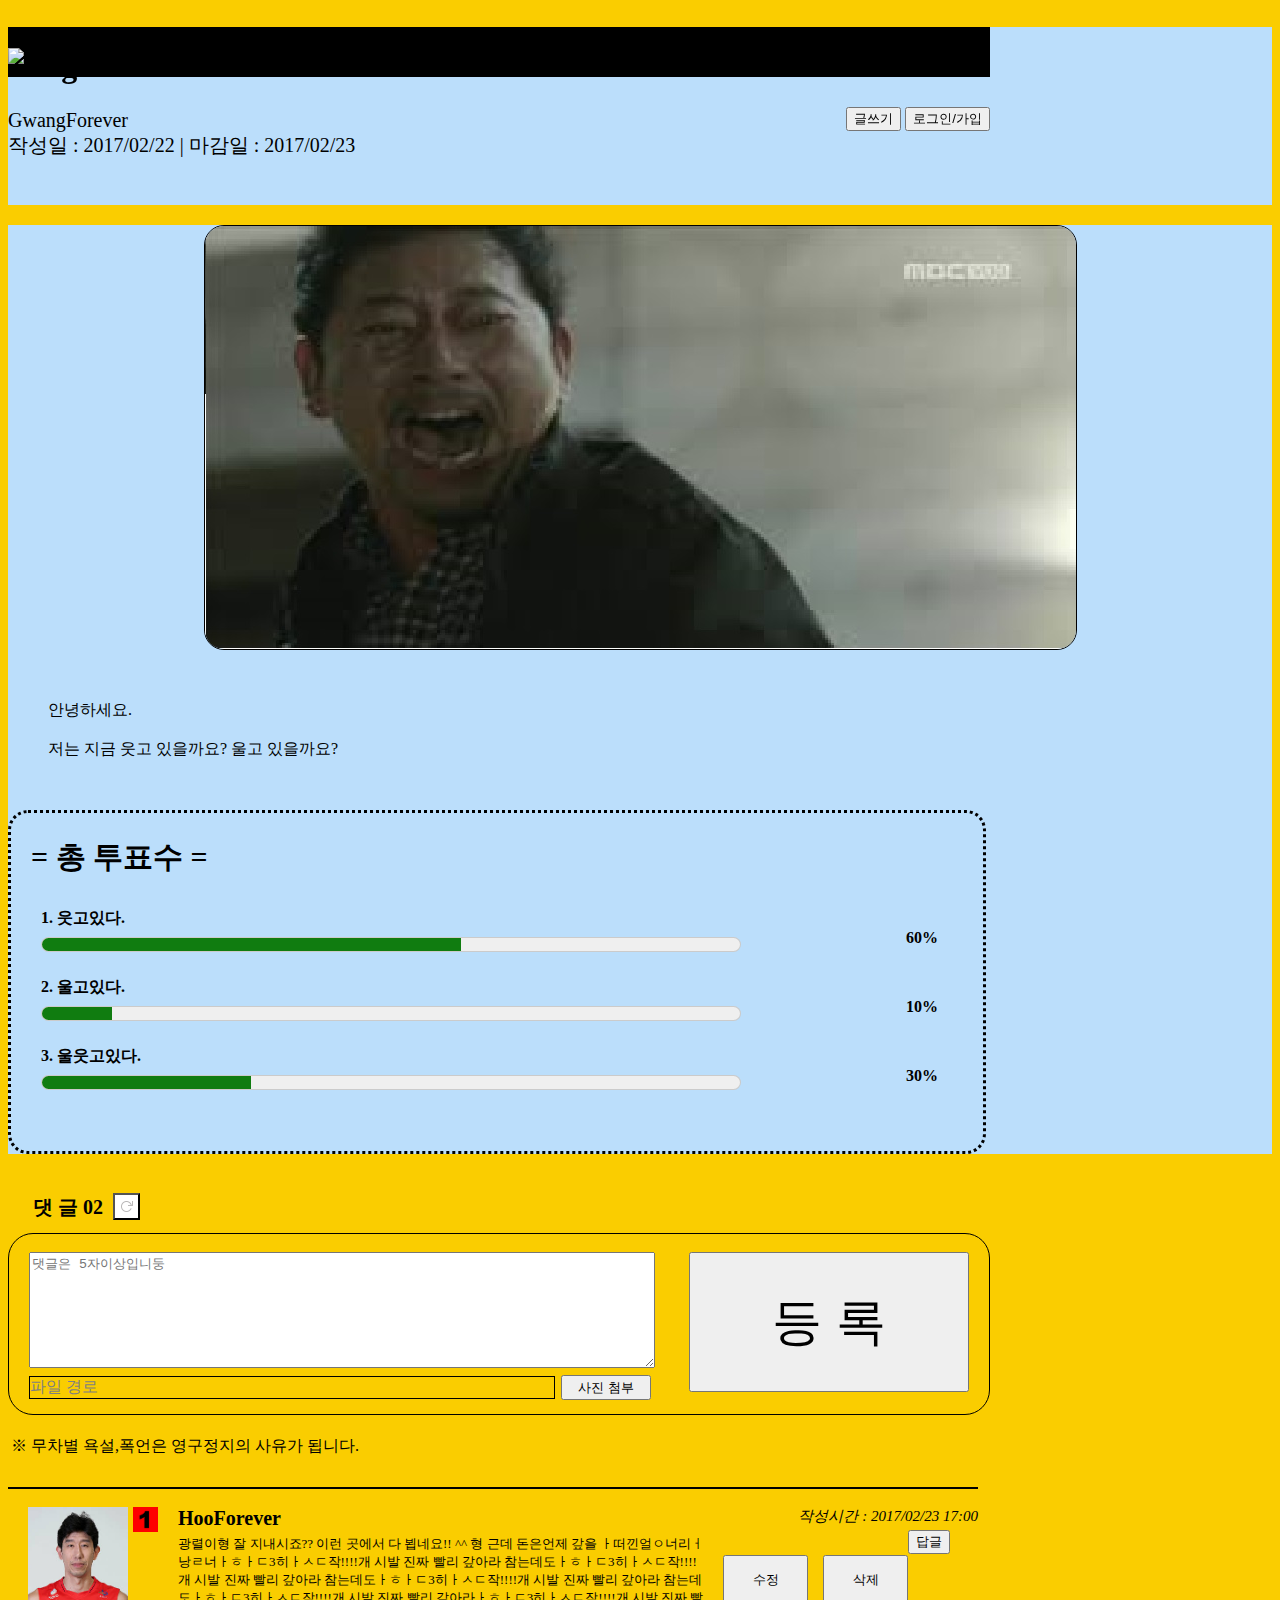
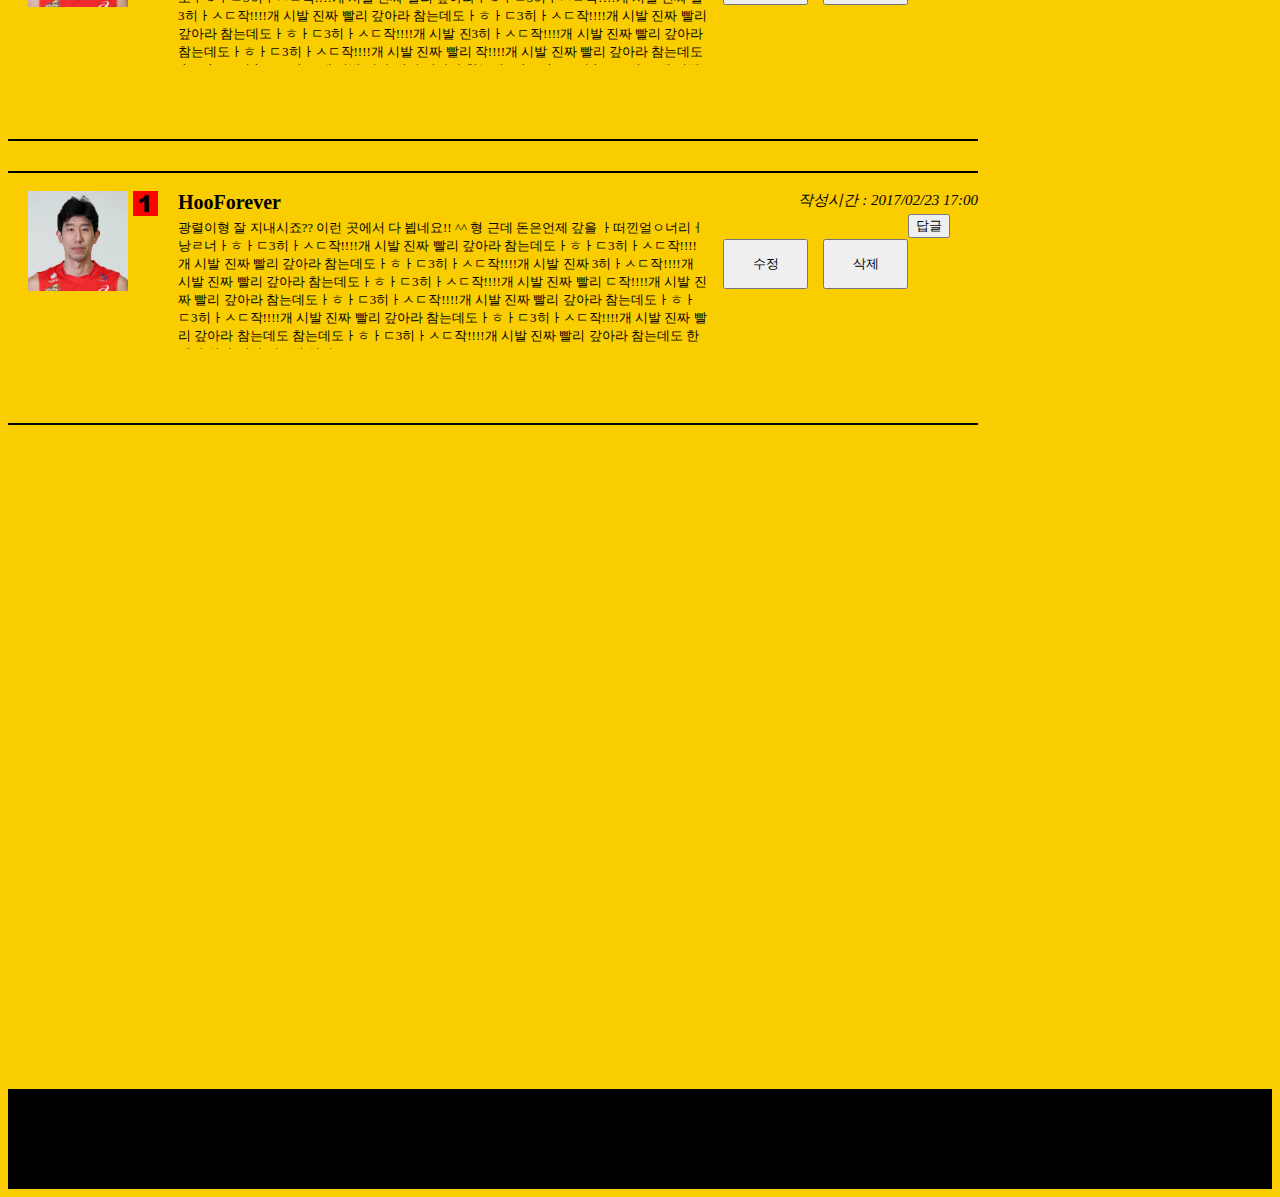
==== commit be3abef6: "asasa" ====
--- a/motherBird/WebContent/content.html
+++ b/motherBird/WebContent/content.html
@@ -2,9 +2,9 @@
 <html>
 <head>
 <link rel="stylesheet" href="css/reset.css" />
+<link rel="stylesheet" href="css/mainlayout.css" />
 <link rel="stylesheet" href="css/mainStyle.css" />
 <link rel="stylesheet" href="css/contentStyle.css" />
-<link rel="stylesheet" href="css/mainlayout.css" />
 <meta charset="EUC-KR">
 <title>Insert title here</title>
 </head>
--- a/motherBird/WebContent/css/mainlayout.css
+++ b/motherBird/WebContent/css/mainlayout.css
@@ -2,6 +2,11 @@
 
 /* <-----------------header------------------------------------------------------------> */
 #header {
+<<<<<<< HEAD
+	border: 1px solid blue;
+	height: 50px;
+
+=======
 	width: 100%;
 	min-height:50px;
 	position: fixed;
@@ -9,6 +14,7 @@
 	display: block;
     z-index: 8999;
 }
+>>>>>>> 20d3a5a84b829ddd64dca34e159b0f4f2cda71a9
 
 #visual{
 	background: rgb(0,0,0);
@@ -17,10 +23,14 @@
 	margin-left: auto;
 	margin-right: auto;
 }
+<<<<<<< HEAD
+/* 
+=======
 
+>>>>>>> 20d3a5a84b829ddd64dca34e159b0f4f2cda71a9
 #main-menu{
 	float : right;
-}
+} */
 
 #body{	
 	display:block;
@@ -69,7 +79,7 @@
 .quick{
 position:fixed;
 bottom:50px;
-right:410px;
+right:40px;
 
 }
 .clearfix{
--- a/motherBird/WebContent/css/mainStyle.css
+++ b/motherBird/WebContent/css/mainStyle.css
@@ -1,10 +1,33 @@
 @charset "utf-8";
-@IMPORT url("mainlayout.css");
+@IMPORT url(mainlayout.css);
+
+body{
+	background: rgb(250,205,0);
+} 
+
 /* Basic */
 /* ---------------------------헤더------------------------- */
 .hidden{
 	display: none;
 }
+/* <-----------------header----------> */
+
+#main-menu{
+	float : right;
+/* 	position:absolute;
+	display:inline-block; */
+}
+
+.md-menu li a{
+	text-decoration: none;
+}
+.md-menu li a:hover{
+	text-decoration: underline;
+}
+
+
+
+/* ----------------------visual---------------------- */
 
 
 #function-button{
@@ -56,16 +79,20 @@
 
 /* ---------------------------------비주얼---------------- */
 #visual {	
-	border: 1px solid blue;
-	height: 240px;
-	background: #313131 url("../images/etc/vote.jpg") no-repeat center;
-	top:50px;
-
+
+}
+
+
+
+/* --------------------body-------------------------- */
+#body{
+	min-height: 900px;
 	display:block;
 	margin-left: auto;
 	margin-right: auto;
 }
 
+<<<<<<< HEAD
 .poster img{
 	height:250px;
 }
@@ -75,19 +102,33 @@
     height: 240px;
     background: url(../images/slider-bg.jpg) no-repeat center;
     display: block;
-	
-}
+=======
+
+#sliderthumbanils {
+	height: 240px;
+	background: url("../images/slider-bg.jpg") no-repeat center;
+	/* width:100%; */
+	/* text-align: center; */
+>>>>>>> 20d3a5a84b829ddd64dca34e159b0f4f2cda71a9
+	
+}
+
 #thumbnails {
- 	min-height: 800px;
-	border: 1px solid red;
+	min-height: 800px;
+	/* border: 1px solid red; */
 	
 	position: relative;
  	overflow: hidden; 
  	
  	
+<<<<<<< HEAD
+=======
+ 	/* padding-left: 10px; */
+>>>>>>> 20d3a5a84b829ddd64dca34e159b0f4f2cda71a9
 	display:block;
 	
 }
+
 .entryStage {
 	/* border: 1px solid black; */
 	border-top-left-radius: 4px;
@@ -120,7 +161,24 @@
 	
 }
 .info{
+<<<<<<< HEAD
 	background: #ff8080;
+=======
+	position: absolute;
+	/* margin-top: 110px; */
+	
+}
+/* ------------------------------------------------------ */
+.entryStage .info {
+	padding-top: 15px;
+	height: 100px;
+	overflow: hidden;
+	position: relative;
+}
+
+.venue {
+	background: #ff3;
+>>>>>>> 20d3a5a84b829ddd64dca34e159b0f4f2cda71a9
 	color: #000;
 	font-size: 14px;
 	font-weight: bold;
@@ -156,6 +214,48 @@
     background-color: yellow;
     border-color: yellow;
 }
+/*  #footer {
+	border: 1px solid;
+	height: 100px;
+	background: #2e2a28;
+}
+ */
+#footer{
+	padding-top:23px;
+}
+
+
+#footer ul{
+	padding-bottom:10px;
+}
+
+
+#footer li{
+	font-size:14px;
+ 	font-family:맑은고딕,sans-serif;
+ 	padding-right:10px;
+ 	padding-left:10px;
+ 	border-right:5px solid rgba(244,245,249,0.2254);
+ 	color:rgba(244,245,249,0.4254)/* #f4f5f9 */;
+	display: inline;
+}
+
+
+#footer li:LAST-CHILD{
+ 	border-right:none;
+}
+
+/* ----------------------------------------------------------- */
+/* --------------------페이지 영역 크기--------------- */
+.container
+{	
+width:982px;
+height:100%;
+min-height : inherit;
+margin-left: auto;
+margin-right: auto;
+position: relative;
+}
 /* ---------------------------------------------------- */
 /* 이미지 크기 자동조절 */
 img {
@@ -164,3 +264,16 @@
 	
 }
 /* 이미지 크기 자동조절 */
+
+/* 탑버튼 만듬 */
+.quick{
+position:fixed;
+bottom:50px;
+right:30px;
+
+}
+.clearfix{
+	
+	overflow:auto;
+	zoom: 1;
+}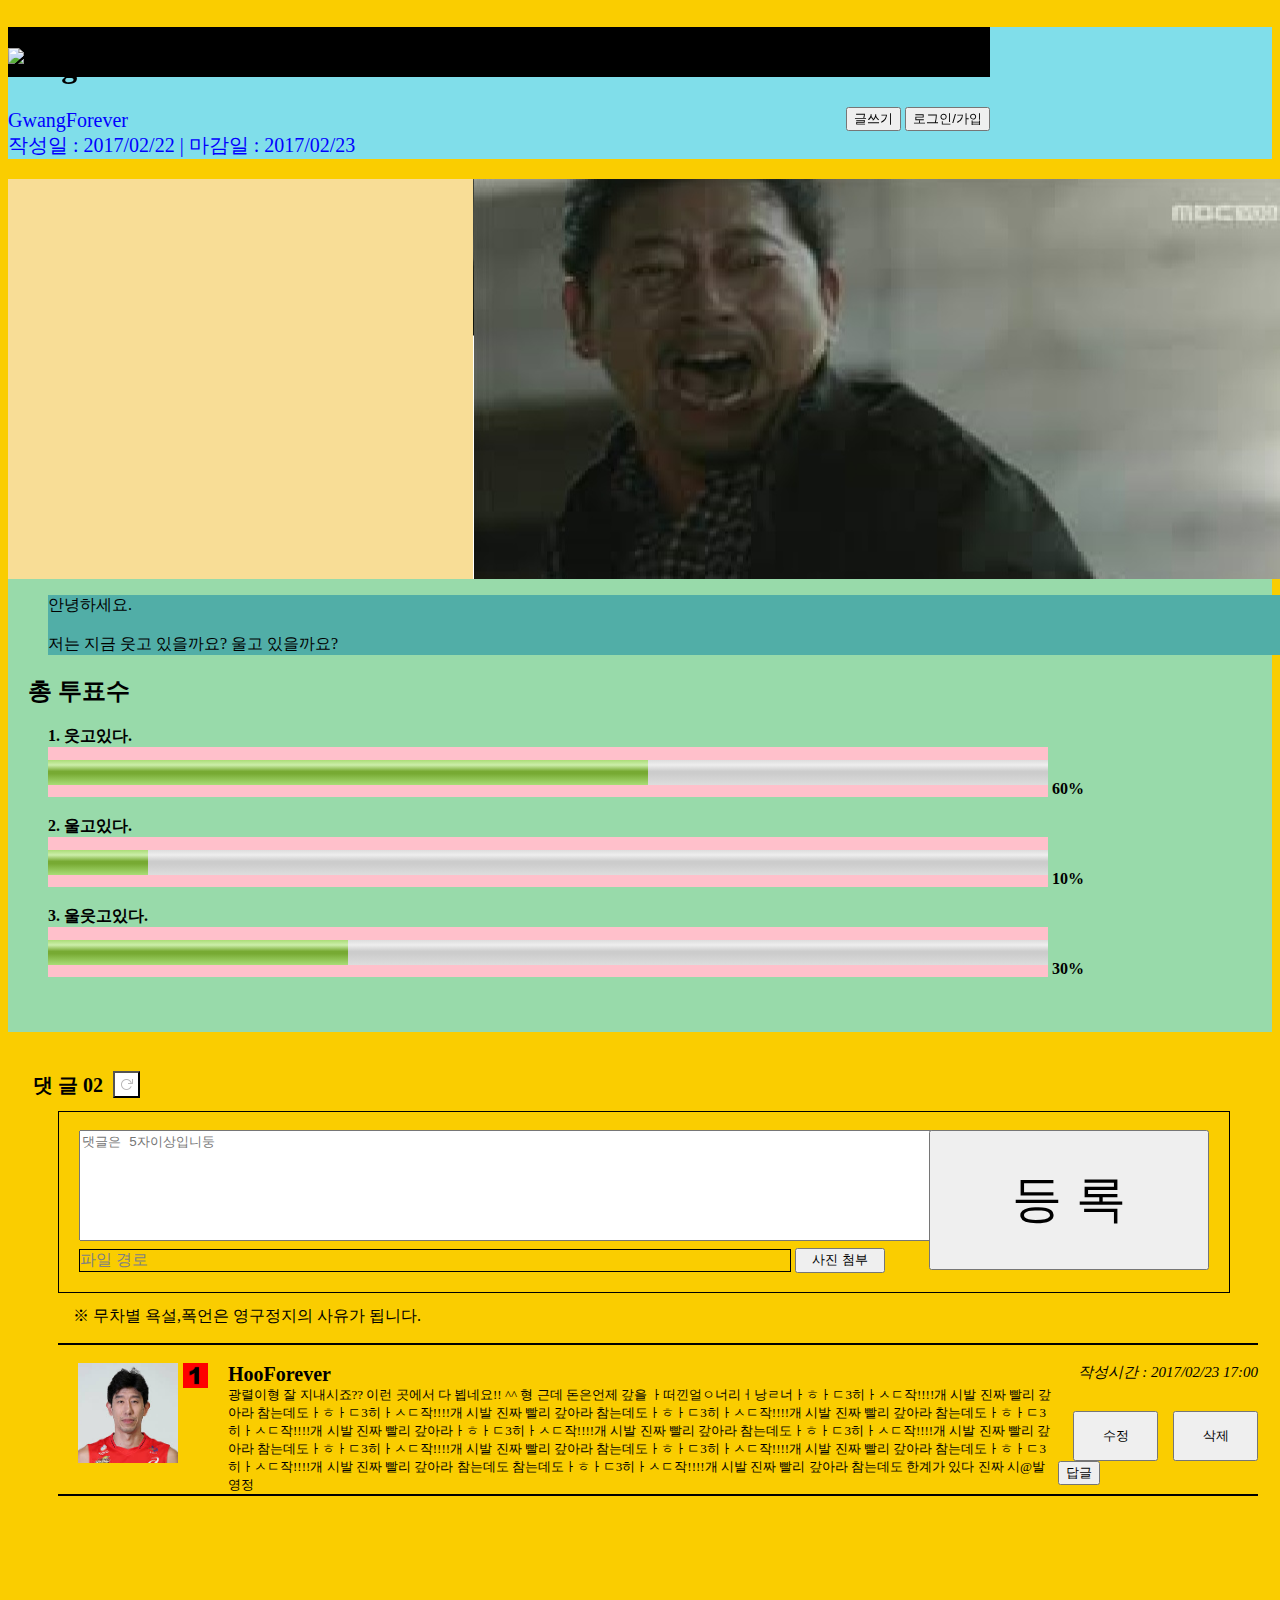
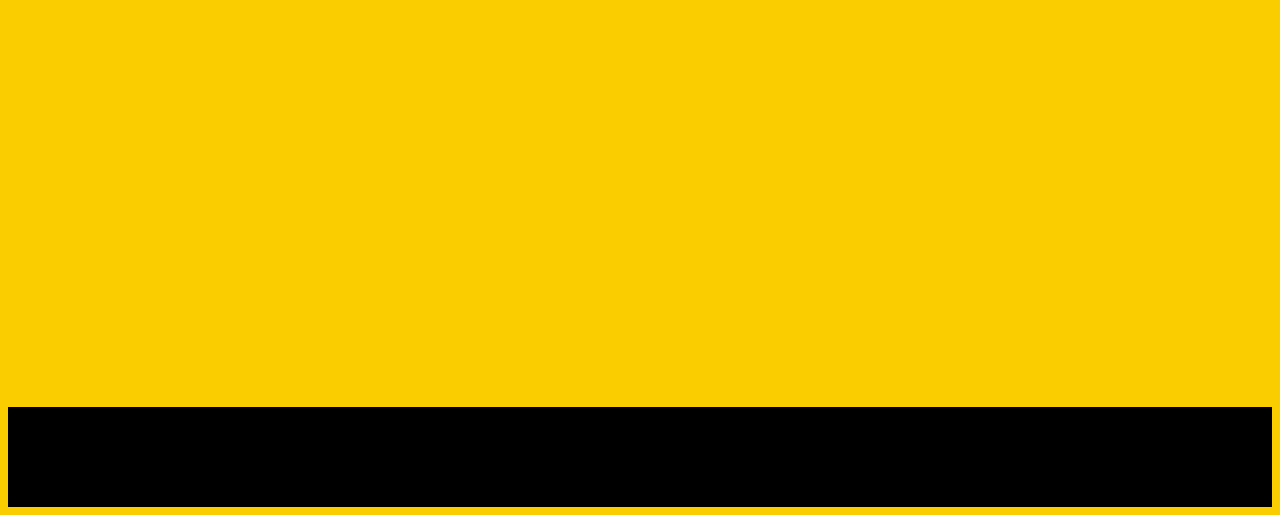
==== commit 7a7e30c0: "Merge branch 'master' of https://github.com/kyg87/motherBird" ====
--- a/motherBird/WebContent/content.html
+++ b/motherBird/WebContent/content.html
@@ -28,13 +28,11 @@
 			</dt>
 			<dt>GwangForever</dt>
 			<dt>�ۼ��� : 2017/02/22 | ������ : 2017/02/23</dt>
-			<br><br>
 		</dl>
 	</div>
 
 	<div class="write-content">
-		<img alt="" src="./images/icons/AC8.jpg" style="border:1px solid black; border-radius:20px;">
-<!-- 		<div id="user-picture"></div> -->
+		<div id="user-picture"></div>
 		<div id="user-input-text">
 			<dl>
 				<dt></dt>
@@ -48,25 +46,24 @@
 		<div id="vote-style">
 			<dl>
 				<dt>
-					<h2>= �� ��ǥ�� =</h2>
+					<h2>�� ��ǥ��</h2>
 				</dt>
-				<dd>1. �����ִ�. <dd id="percent">60%</dd></dd>
-				
+				<dd>1. �����ִ�.</dd>
 				<dd>
 					<meter class="vote-bar" value="6" min="0" max="10"></meter>
-					
+					60%
 				</dd>
 				<br>
-				<dd>2. ����ִ�. <dd id="percent">10%</dd></dd>
+				<dd>2. ����ִ�.</dd>
 				<dd>
 					<meter class="vote-bar" value="1" min="0" max="10"></meter>
-					
+					10%
 				</dd>
 				<br>
-				<dd>3. ������ִ�. <dd id="percent">30%</dd></dd>
+				<dd>3. ������ִ�.</dd>
 				<dd>
 					<meter class="vote-bar" value="3" min="0" max="10"></meter>
-					
+					30%
 				</dd>
 				<br>
 				<br>
@@ -130,11 +127,7 @@
 			<span> �������� �� ��������?? �̷� ������ �� �˳׿�!! ^^ �� �ٵ� �������� ����
 				�������󤷳ʸ��ó����ʤ�������3����������!!!!�� �ù� ��¥ ���� ���ƶ� ���µ�����������3����������!!!!�� �ù� ��¥ ����
 				���ƶ� ���µ�����������3����������!!!!�� �ù� ��¥ ���� ���ƶ� ���µ�����������3����������!!!!�� �ù� ��¥ ����
-				���ƶ󤿤�����3����������!!!!�� �ù� ��¥ ��3����������!!!!�� �ù� ��¥ ���� ���ƶ� ���µ�����������3����������!!!!�� �ù� ��¥ ����
-				���ƶ� ���µ�����������3����������!!!!�� �ù� ��3����������!!!!�� �ù� ��¥ ���� ���ƶ� ���µ�����������3����������!!!!�� �ù� ��¥ ����
-			��!!!!�� �ù� ��¥ ���� ���ƶ� ���µ�����������3����������!!!!�� �ù� ��¥ ����
-				���ƶ� ���µ�����������3����������!!!!�� �ù� ��3����������!!!!�� �ù� ��¥ ���� ���ƶ� ���µ�����������3����������!!!!�� �ù� ��¥ ����
-				���ƶ� ���µ�����������3����������!!!!�� �ù� �� ���� ���ƶ� ���µ�����������3����������!!!!�� �ù� ��¥ ���� ���ƶ�
+				���ƶ󤿤�����3����������!!!!�� �ù� ��¥ ���� ���ƶ� ���µ�����������3����������!!!!�� �ù� ��¥ ���� ���ƶ�
 				���µ�����������3����������!!!!�� �ù� ��¥ ���� ���ƶ� ���µ�����������3����������!!!!�� �ù� ��¥ ���� ���ƶ�
 				���µ�����������3����������!!!!�� �ù� ��¥ ���� ���ƶ� ���µ��� ���µ�����������3����������!!!!�� �ù� ��¥ ����
 				���ƶ� ���µ��� �Ѱ谡 �ִ� ��¥ ��@�� ���� </span>
@@ -152,43 +145,6 @@
 		<!-- ������ & ���̵� & �ۼ��ð� & ����������ư & ��۳��� & ��� ��ư<br><br> -->
 	</div>
 
-	<div class="user-replies">
-		<br>
-
-		<div class="user-reply-profile">
-			<img alt="" src="images/icons/hoo.jpg"
-				style="max-width: 100%; height: 100%;">
-		</div>
-
-		<div class="user-select-num">
-			<img alt="" src="./images/icons/select1.png"
-				style="max-width: 100%; height: 100%;">
-		</div>
-		<div class="user-reply-info">
-			<label>HooForever</label> <label>�ۼ��ð� : 2017/02/23 17:00</label>
-		</div>
-
-		<div class="user-reply-txt">
-			<span> �������� �� ��������?? �̷� ������ �� �˳׿�!! ^^ �� �ٵ� �������� ����
-				�������󤷳ʸ��ó����ʤ�������3����������!!!!�� �ù� ��¥ ���� ���ƶ� ���µ�����������3����������!!!!�� �ù� ��¥ ����
-				���ƶ� ���µ�����������3����������!!!!�� �ù� ��¥ 3����������!!!!�� �ù� ��¥ ���� ���ƶ� ���µ�����������3����������!!!!�� �ù� ��¥ ����
-				����!!!!�� �ù� ��¥ ���� ���ƶ�
-				���µ�����������3����������!!!!�� �ù� ��¥ ���� ���ƶ� ���µ�����������3����������!!!!�� �ù� ��¥ ���� ���ƶ�
-				���µ�����������3����������!!!!�� �ù� ��¥ ���� ���ƶ� ���µ��� ���µ�����������3����������!!!!�� �ù� ��¥ ����
-				���ƶ� ���µ��� �Ѱ谡 �ִ� ��¥ ��@�� ���� </span>
-		</div>
-
-		<div class="user-reply-buttons">
-			<button>����</button>
-			<button>����</button>
-		</div>
-
-		<div>
-			<button>���</button>
-		</div>
-
-		<!-- ������ & ���̵� & �ۼ��ð� & ����������ư & ��۳��� & ��� ��ư<br><br> -->
-	</div>
 
 	<br>
 	<br>
--- a/motherBird/WebContent/css/contentStyle.css
+++ b/motherBird/WebContent/css/contentStyle.css
@@ -2,77 +2,33 @@
 
 .write-title{
 	font-size:20px;
-	color:black;
-	/* background: linear-gradient(to left, #4DA0B0 , #D39D38); */
-	background:#BBDEFB;
+	color:blue;
+	background: #80DEEA;
 }
 
 .write-content{
 	/* height : 50px;
 	width : 200px; */
-	/* background: linear-gradient(to left, #4DA0B0 , #D39D38); */
-	background:#BBDEFB;
-}
-
-.write-content img{	
-	margin-left: auto;
-    margin-right: auto;
-    display: block;
+	background: #98daaa;
+	/* url src="../images/icons/1.png" */
 }
 
 #vote-style{
 	font-weight: bold;	
-		
-}
-
-#vote-style dt{
-	font-size:20px;
-	font-style:bold;
-	margin-bottom: 30px;
-	margin-left: auto;
-	margin-right: auto;
-}
-
-#vote-style dl{
-	    border: dotted 3px black;
-    border-radius: 20px;
-    width: 972px;
-    /* padding-left: 30px;
-    padding-top: 15px; */
-}
-
-#vote-style dd{
-	text-indent:10px;
-	margin-left:20px;
-}
-
-#percent{
-	float:right;
-	margin-right:45px;
-}
-
-#vote-style meter{
-	margin-left: 10px;
-    margin-right: auto;
-    display: block;
 }
 
 #user-picture{
 	height:400px;
 	width:1800px;
-	/* background: url("../images/icons/AC8.jpg") no-repeat center; */
-	
+	background: url("../images/icons/AC8.jpg") no-repeat center #f8dd96;
 	margin-left: auto;
 	margin-right: auto;
-	
 }
 #user-input-text dd{
-	margin-top:50px;
-	
-	margin-bottom:50px;
-
-	/* background: #51aea7; */
-	width: 800px;	
+	/* margin-left: auto;
+	margin-right: auto; */
+	background: #51aea7;
+	width: 1800px;	
 }
 
 #user-ipt-box > label{
@@ -105,8 +61,9 @@
 
 .vote-bar{
 	text-indent: 20px;
-	width: 700px;
-	height: 30px;
+	width: 1000px;
+	height: 50px;
+	background-color: pink;
 }
 
 .test{
@@ -116,29 +73,27 @@
 
 .write-review{
     height: 180px;
-    width: 960px;
+    width: 1150px;
 /* 	background: lawngreen; */
     position: absolute;
     padding-left: 20px;
     border: 1px solid black;
+    margin-left:50px;
+}
+
+
+#reply-num1{
+	width: 850px;
+    float: left;
+}
+
+#reply-num1 textarea{
+	
     
-    border-radius:25px;
-}
-
-
-#reply-num1{
-	width: 600px;
-    float: left;
-}
-
-#reply-num1 textarea{
-	width: 620px;
-    height: 110px;
-    
 }
 
 #reply-num1 div input{
-	width:500px;
+	width:800px;
 	height:100px;
 /*     margin-left: 20px; */
 }
@@ -146,13 +101,13 @@
 #reply-num1 label{
 	margin-top:4px;
 	border: 1px solid black;
-    width: 524px;
+    width: 710px;
     position: absolute;
     color:gray;
 }
 
 #add-picture{
-	width: 622px;
+	width: 806px;
 /*     background: pink; */
     float: left;
 }
@@ -167,10 +122,8 @@
 #reply-num2{
 	width: 300px;
     float: right;
-    height: 140px;
+    height: 100px;
 /*     border: 1px solid black; */
-    position: absolute;
-    right: 0px;
 }
 
 #reply-num2 button{
@@ -180,19 +133,16 @@
 }
 
 .input-warning{
-	
-	margin-left:3px;
-	margin-bottom: 5px;
+	margin-top:-8px;
+	margin-left:65px;
 }
 
 .user-replies{
-	position: relative;
-    width: 970px;
-   
-    border-top: 2px solid black;
-    border-bottom: 2px solid black;
-    margin-top: 30px;
-    min-height: 250px;
+	position:absolute;
+	width:1200px;
+	margin-left:50px;
+	border-top : 2px solid black;
+	border-bottom : 2px solid black;;
 }
 
 .user-reply-profile{
@@ -222,23 +172,18 @@
 .user-reply-txt{
     margin-left: 120px;
     padding-left: 50px;
-	width:530px;
+	width:830px;
 }
 .user-reply-txt span{	
-	margin-top:5px;
-    overflow: scroll;
+    overflow: hidden;
     font-size: 13px;
     line-height: 18px;
     word-break: break-all;
     word-wrap: break-word;
-    height: 130px;
-    float: left;
-    position:inherit;
-    min-width: 530px;
-}
-::-webkit-scrollbar {
-display:none;
-}
+    max-height:200px;
+    float:left;
+}
+
 .user-reply-buttons button{
 	margin-left: 15px;
 	margin-top:25px;
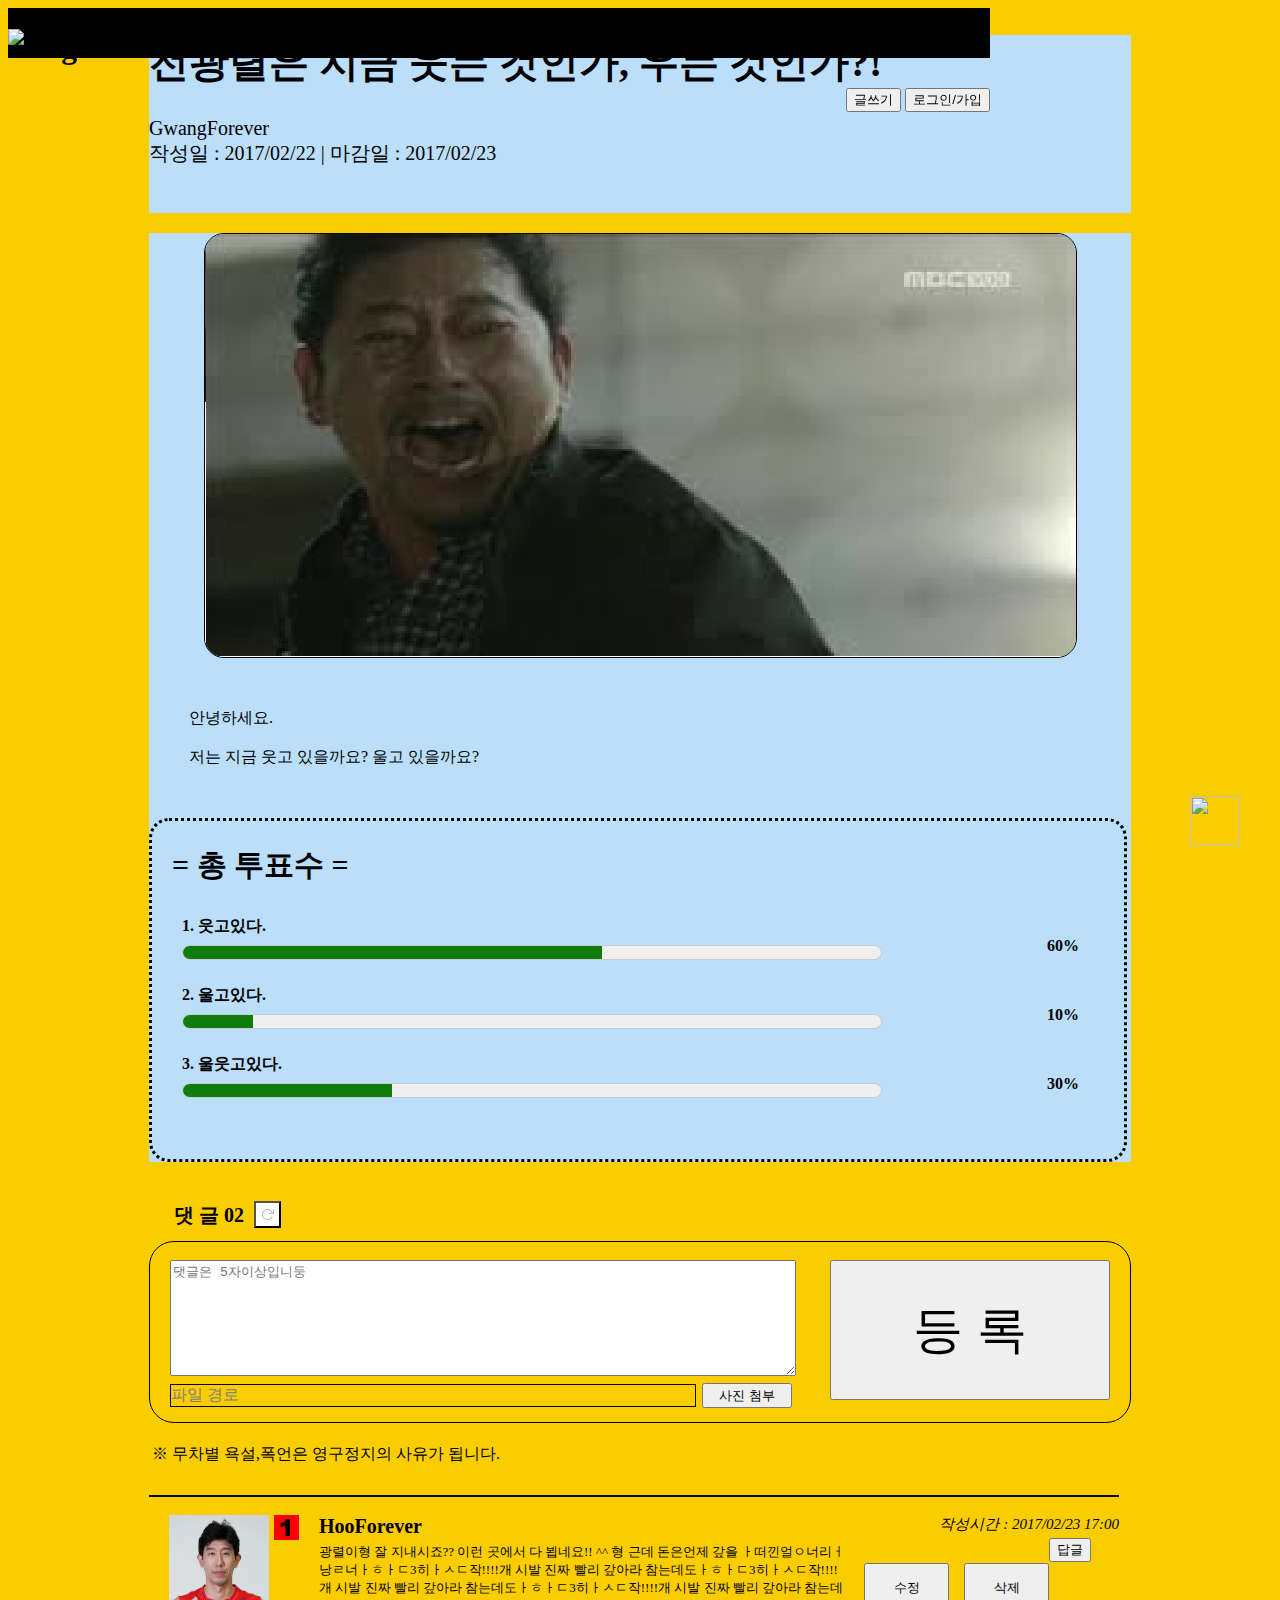
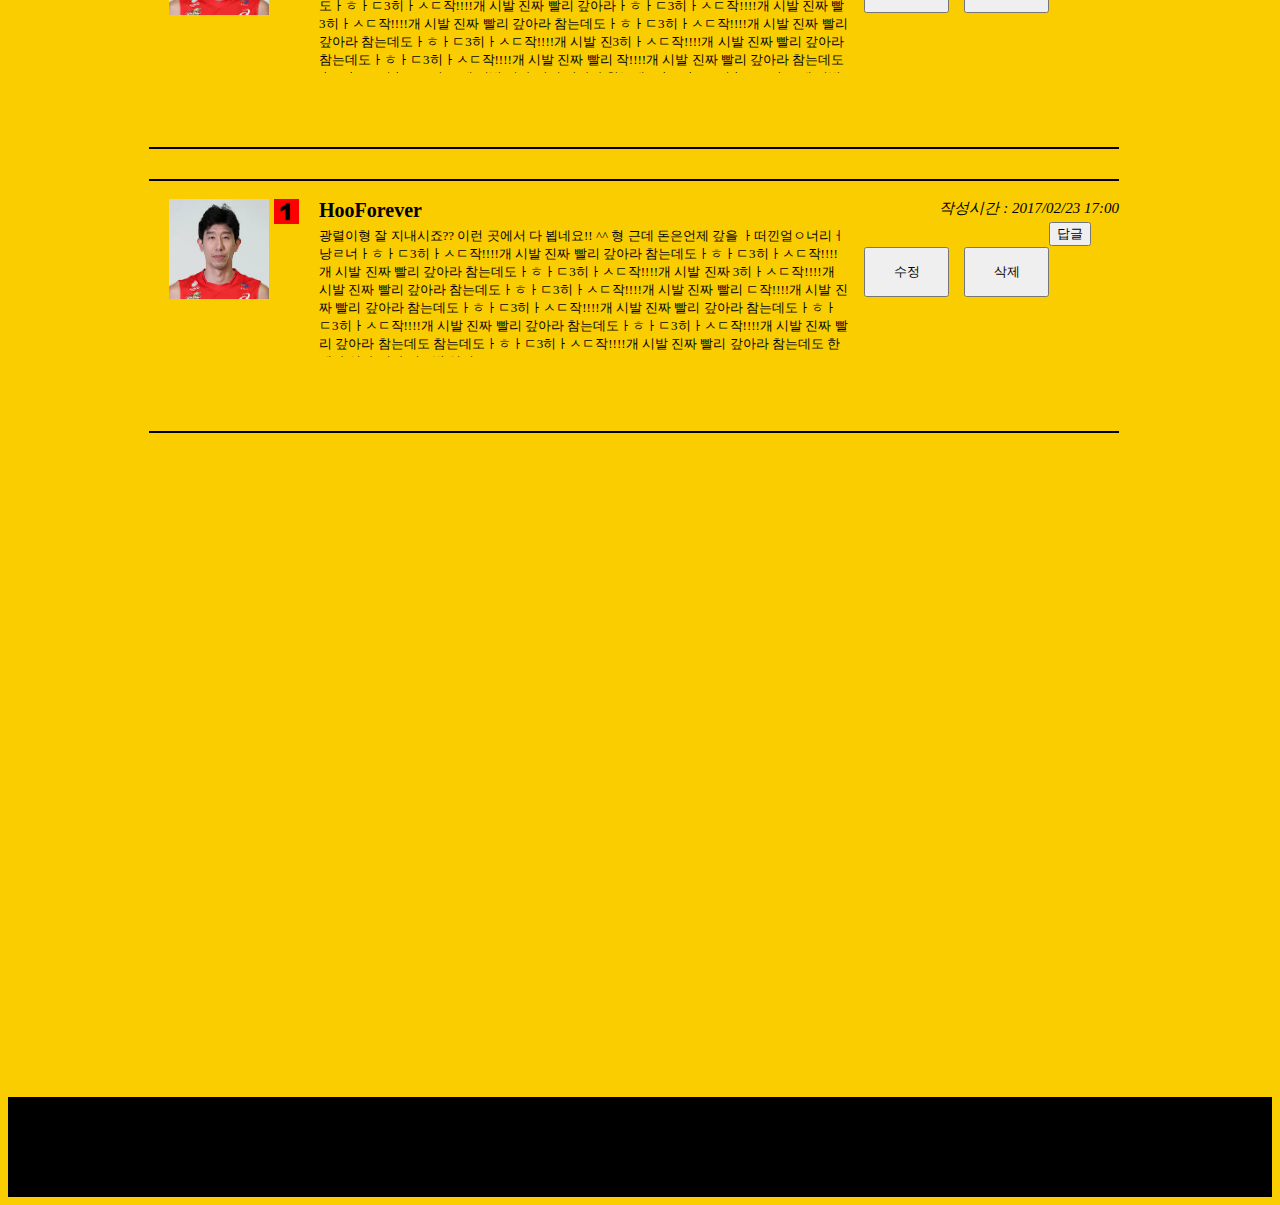
==== commit 5dfaa117: "해결" ====
--- a/motherBird/WebContent/content.html
+++ b/motherBird/WebContent/content.html
@@ -2,190 +2,267 @@
 <html>
 <head>
 <link rel="stylesheet" href="css/reset.css" />
-<link rel="stylesheet" href="css/mainlayout.css" />
 <link rel="stylesheet" href="css/mainStyle.css" />
 <link rel="stylesheet" href="css/contentStyle.css" />
-<meta charset="EUC-KR">
+
+
+<meta charset="utf-8">
 <title>Insert title here</title>
 </head>
 <body>
-	<header id="header" class="container">
-		<h1 id="logo">
-			<img src="" alt="Logo">
-		</h1>
-		<div id="main-menu" class="md-menu">
-			<input type="button" name="��ư" value="�۾���"
-				onclick="window.open('write/write.html','width=350,height=200')" />
-			<input type="button" name="��ư" value="�α���/����"
-				onclick="window.open('KY.html','width=350,height=200')" />
+	<!-- Header -->
+	<header id="header">
+		<div class="container">
+			<h1 id="logo">
+				<img src="" alt="Logo">
+			</h1>
+			<div id="main-menu">
+
+				<input type="button" name="버튼" value="글쓰기"
+					onclick="window.open('write/write.html','width=350,height=200')" />
+				<input type="button" name="버튼" value="로그인/가입"
+					onclick="window.open('KY.html','width=350,height=200')" />
+
+			</div>
 		</div>
 	</header>
-
-	<div class="write-title">
-		<dl>
-			<dt>
-				<h1>�������� ���� ���� ���ΰ�, ��� ���ΰ�?!</h1>
-			</dt>
-			<dt>GwangForever</dt>
-			<dt>�ۼ��� : 2017/02/22 | ������ : 2017/02/23</dt>
-		</dl>
-	</div>
-
-	<div class="write-content">
-		<div id="user-picture"></div>
-		<div id="user-input-text">
-			<dl>
-				<dt></dt>
-				<dd>
-					�ȳ��ϼ���.<br /> <br />���� ���� ���� �������? ��� �������?
-
-
-				</dd>
-			</dl>
-		</div>
-		<div id="vote-style">
-			<dl>
-				<dt>
-					<h2>�� ��ǥ��</h2>
-				</dt>
-				<dd>1. �����ִ�.</dd>
-				<dd>
-					<meter class="vote-bar" value="6" min="0" max="10"></meter>
-					60%
-				</dd>
+	<!-- -------------------------------------------------------- -->
+	<!-- ------------------------------------------------------- -->
+	<div id="body">
+		<div class="container clearfix">
+			<main>
+
+
+			<div class="write-title">
+				<dl>
+					<dt>
+						<h1>전광렬은 지금 웃는 것인가, 우는 것인가?!</h1>
+					</dt>
+					<dt>GwangForever</dt>
+					<dt>작성일 : 2017/02/22 | 마감일 : 2017/02/23</dt>
+					<br>
+					<br>
+				</dl>
+			</div>
+
+			<div class="write-content">
+				<img alt="" src="./images/icons/AC8.jpg"
+					style="border: 1px solid black; border-radius: 20px;">
+				<!-- 		<div id="user-picture"></div> -->
+				<div id="user-input-text">
+					<dl>
+						<dt></dt>
+						<dd>
+							안녕하세요.<br /> <br />저는 지금 웃고 있을까요? 울고 있을까요?
+
+
+						</dd>
+					</dl>
+				</div>
+				<div id="vote-style">
+					<dl>
+						<dt>
+							<h2>= 총 투표수 =</h2>
+						</dt>
+						<dd>1. 웃고있다.
+						<dd id="percent">60%</dd>
+						</dd>
+
+						<dd>
+							<meter class="vote-bar" value="6" min="0" max="10"></meter>
+
+						</dd>
+						<br>
+						<dd>2. 울고있다.
+						<dd id="percent">10%</dd>
+						</dd>
+						<dd>
+							<meter class="vote-bar" value="1" min="0" max="10"></meter>
+
+						</dd>
+						<br>
+						<dd>3. 울웃고있다.
+						<dd id="percent">30%</dd>
+						</dd>
+						<dd>
+							<meter class="vote-bar" value="3" min="0" max="10"></meter>
+
+						</dd>
+						<br>
+						<br>
+						<br>
+					</dl>
+				</div>
+			</div>
+
+			<div class="test clearfix">
 				<br>
-				<dd>2. ����ִ�.</dd>
-				<dd>
-					<meter class="vote-bar" value="1" min="0" max="10"></meter>
-					10%
-				</dd>
+				<div id="user-ipt-box">
+					<label>댓 글 02 </label> <input type="button" value="">
+
+				</div>
+
+				<div class="write-review">
+					<br>
+					<div class="input-reply">
+						<div id="reply-num1">
+							<div>
+								<textarea rows="7" cols="112" type="" placeholder="댓글은 5자이상입니둥"></textarea>
+							</div>
+
+							<div id="add-picture">
+								<label>파일 경로</label>
+								<button>사진 첨부</button>
+							</div>
+						</div>
+						<div id="reply-num2">
+							<button>등 록</button>
+						</div>
+
+					</div>
+
+				</div>
+
+			</div>
+
+			<div class="input-warning">
+				<dl>※ 무차별 욕설,폭언은 영구정지의 사유가 됩니다.
+				</dl>
+			</div>
+
+			<div class="user-replies">
 				<br>
-				<dd>3. ������ִ�.</dd>
-				<dd>
-					<meter class="vote-bar" value="3" min="0" max="10"></meter>
-					30%
-				</dd>
+
+				<div class="user-reply-profile">
+					<img alt="" src="images/icons/hoo.jpg"
+						style="max-width: 100%; height: 100%;">
+				</div>
+
+				<div class="user-select-num">
+					<img alt="" src="./images/icons/select1.png"
+						style="max-width: 100%; height: 100%;">
+				</div>
+				<div class="user-reply-info">
+					<label>HooForever</label> <label>작성시간 : 2017/02/23 17:00</label>
+				</div>
+
+				<div class="user-reply-txt">
+					<span> 광렬이형 잘 지내시죠?? 이런 곳에서 다 뵙네요!! ^^ 형 근데 돈은언제 갚을
+						ㅏ떠낀얼ㅇ너리ㅓ낭ㄹ너ㅏㅎㅏㄷ3히ㅏㅅㄷ작!!!!개 시발 진짜 빨리 갚아라 참는데도ㅏㅎㅏㄷ3히ㅏㅅㄷ작!!!!개 시발 진짜
+						빨리 갚아라 참는데도ㅏㅎㅏㄷ3히ㅏㅅㄷ작!!!!개 시발 진짜 빨리 갚아라 참는데도ㅏㅎㅏㄷ3히ㅏㅅㄷ작!!!!개 시발 진짜
+						빨리 갚아라ㅏㅎㅏㄷ3히ㅏㅅㄷ작!!!!개 시발 진짜 빨3히ㅏㅅㄷ작!!!!개 시발 진짜 빨리 갚아라
+						참는데도ㅏㅎㅏㄷ3히ㅏㅅㄷ작!!!!개 시발 진짜 빨리 갚아라 참는데도ㅏㅎㅏㄷ3히ㅏㅅㄷ작!!!!개 시발
+						진3히ㅏㅅㄷ작!!!!개 시발 진짜 빨리 갚아라 참는데도ㅏㅎㅏㄷ3히ㅏㅅㄷ작!!!!개 시발 진짜 빨리 작!!!!개 시발
+						진짜 빨리 갚아라 참는데도ㅏㅎㅏㄷ3히ㅏㅅㄷ작!!!!개 시발 진짜 빨리 갚아라 참는데도ㅏㅎㅏㄷ3히ㅏㅅㄷ작!!!!개 시발
+						진3히ㅏㅅㄷ작!!!!개 시발 진짜 빨리 갚아라 참는데도ㅏㅎㅏㄷ3히ㅏㅅㄷ작!!!!개 시발 진짜 빨리 갚아라
+						참는데도ㅏㅎㅏㄷ3히ㅏㅅㄷ작!!!!개 시발 진 진리 갚아라 참는데도ㅏㅎㅏㄷ3히ㅏㅅㄷ작!!!!개 시발 진짜 빨리 갚아라
+						참는데도ㅏㅎㅏㄷ3히ㅏㅅㄷ작!!!!개 시발 진짜 빨리 갚아라 참는데도ㅏㅎㅏㄷ3히ㅏㅅㄷ작!!!!개 시발 진짜 빨리 갚아라
+						참는데도ㅏㅎㅏㄷ3히ㅏㅅㄷ작!!!!개 시발 진짜 빨리 갚아라 참는데도 참는데도ㅏㅎㅏㄷ3히ㅏㅅㄷ작!!!!개 시발 진짜 빨리
+						갚아라 참는데도 한계가 있다 진짜 시@발 영정 </span>
+				</div>
+
+				<div class="user-reply-buttons">
+					<button>수정</button>
+					<button>삭제</button>
+				</div>
+
+				<div>
+					<button>답글</button>
+				</div>
+
+				<!-- 프로필 & 아이디 & 작성시간 & 수정삭제버튼 & 댓글내용 & 답글 버튼<br><br> -->
+			</div>
+
+			<div class="user-replies">
 				<br>
-				<br>
-				<br>
-			</dl>
+
+				<div class="user-reply-profile">
+					<img alt="" src="images/icons/hoo.jpg"
+						style="max-width: 100%; height: 100%;">
+				</div>
+
+				<div class="user-select-num">
+					<img alt="" src="./images/icons/select1.png"
+						style="max-width: 100%; height: 100%;">
+				</div>
+				<div class="user-reply-info">
+					<label>HooForever</label> <label>작성시간 : 2017/02/23 17:00</label>
+				</div>
+
+				<div class="user-reply-txt">
+					<span> 광렬이형 잘 지내시죠?? 이런 곳에서 다 뵙네요!! ^^ 형 근데 돈은언제 갚을
+						ㅏ떠낀얼ㅇ너리ㅓ낭ㄹ너ㅏㅎㅏㄷ3히ㅏㅅㄷ작!!!!개 시발 진짜 빨리 갚아라 참는데도ㅏㅎㅏㄷ3히ㅏㅅㄷ작!!!!개 시발 진짜
+						빨리 갚아라 참는데도ㅏㅎㅏㄷ3히ㅏㅅㄷ작!!!!개 시발 진짜 3히ㅏㅅㄷ작!!!!개 시발 진짜 빨리 갚아라
+						참는데도ㅏㅎㅏㄷ3히ㅏㅅㄷ작!!!!개 시발 진짜 빨리 ㄷ작!!!!개 시발 진짜 빨리 갚아라
+						참는데도ㅏㅎㅏㄷ3히ㅏㅅㄷ작!!!!개 시발 진짜 빨리 갚아라 참는데도ㅏㅎㅏㄷ3히ㅏㅅㄷ작!!!!개 시발 진짜 빨리 갚아라
+						참는데도ㅏㅎㅏㄷ3히ㅏㅅㄷ작!!!!개 시발 진짜 빨리 갚아라 참는데도 참는데도ㅏㅎㅏㄷ3히ㅏㅅㄷ작!!!!개 시발 진짜 빨리
+						갚아라 참는데도 한계가 있다 진짜 시@발 영정 </span>
+				</div>
+
+				<div class="user-reply-buttons">
+					<button>수정</button>
+					<button>삭제</button>
+				</div>
+
+				<div>
+					<button>답글</button>
+				</div>
+
+				<!-- 프로필 & 아이디 & 작성시간 & 수정삭제버튼 & 댓글내용 & 답글 버튼<br><br> -->
+			</div>
+
+			<br>
+			<br>
+			<br>
+			<br>
+			<br>
+			<br>
+			<br>
+			<br>
+			<br>
+			<br>
+			<br>
+			<br>
+			<br>
+			<br>
+			<br>
+			<br>
+			<br>
+			<br>
+			<br>
+			<br>
+			<br>
+			<br>
+			<br>
+			<br>
+			<br>
+			<br>
+			<br>
+			<br>
+			<br>
+			<br>
+			<br>
+			<br>
+			<br>
+			<br>
+			<br>
+			<br>
+
+
+
+			</main>
 		</div>
 	</div>
 
-	<div class="test clearfix">
-		<br>
-		<div id="user-ipt-box">
-			<label>�� �� 02 </label> <input type="button" value="">
-
-		</div>
-
-		<div class="write-review">
-			<br>
-			<div class="input-reply">
-				<div id="reply-num1">
-					<div>
-						<textarea rows="7" cols="112" type="" placeholder="����� 5���̻��Դϵ�"></textarea>
-					</div>
-
-					<div id="add-picture">
-						<label>���� ���</label>
-						<button>���� ÷��</button>
-					</div>
-				</div>
-				<div id="reply-num2">
-					<button>�� ��</button>
-				</div>
-
-			</div>
-
-		</div>
-
-	</div>
-
-	<div class="input-warning">
-		<dl>�� ������ �弳,������ ���������� ������ �˴ϴ�.
-		</dl>
-	</div>
-
-	<div class="user-replies">
-		<br>
-
-		<div class="user-reply-profile">
-			<img alt="" src="images/icons/hoo.jpg"
-				style="max-width: 100%; height: 100%;">
-		</div>
-
-		<div class="user-select-num">
-			<img alt="" src="./images/icons/select1.png"
-				style="max-width: 100%; height: 100%;">
-		</div>
-		<div class="user-reply-info">
-			<label>HooForever</label> <label>�ۼ��ð� : 2017/02/23 17:00</label>
-		</div>
-
-		<div class="user-reply-txt">
-			<span> �������� �� ��������?? �̷� ������ �� �˳׿�!! ^^ �� �ٵ� �������� ����
-				�������󤷳ʸ��ó����ʤ�������3����������!!!!�� �ù� ��¥ ���� ���ƶ� ���µ�����������3����������!!!!�� �ù� ��¥ ����
-				���ƶ� ���µ�����������3����������!!!!�� �ù� ��¥ ���� ���ƶ� ���µ�����������3����������!!!!�� �ù� ��¥ ����
-				���ƶ󤿤�����3����������!!!!�� �ù� ��¥ ���� ���ƶ� ���µ�����������3����������!!!!�� �ù� ��¥ ���� ���ƶ�
-				���µ�����������3����������!!!!�� �ù� ��¥ ���� ���ƶ� ���µ�����������3����������!!!!�� �ù� ��¥ ���� ���ƶ�
-				���µ�����������3����������!!!!�� �ù� ��¥ ���� ���ƶ� ���µ��� ���µ�����������3����������!!!!�� �ù� ��¥ ����
-				���ƶ� ���µ��� �Ѱ谡 �ִ� ��¥ ��@�� ���� </span>
-		</div>
-
-		<div class="user-reply-buttons">
-			<button>����</button>
-			<button>����</button>
-		</div>
-
-		<div>
-			<button>���</button>
-		</div>
-
-		<!-- ������ & ���̵� & �ۼ��ð� & ����������ư & ��۳��� & ��� ��ư<br><br> -->
-	</div>
-
-
-	<br>
-	<br>
-	<br>
-	<br>
-	<br>
-	<br>
-	<br>
-	<br>
-	<br>
-	<br>
-	<br>
-	<br>
-	<br>
-	<br>
-	<br>
-	<br>
-	<br>
-	<br>
-	<br>
-	<br>
-	<br>
-	<br>
-	<br>
-	<br>
-	<br>
-	<br>
-	<br>
-	<br>
-	<br>
-	<br>
-	<br>
-	<br>
-	<br>
-	<br>
-	<br>
-	<br>
+	<span class="quick"><a href="#header"> <img
+			src="images/icons/btn_top.png" width="50pt" height="50pt"></a> </span>
+
+	<!-- Footer -->
 	<footer id="footer">
 		<div class="container">
 			<p>footer</p>
 		</div>
 	</footer>
+
 </body>
 </html>--- a/motherBird/WebContent/css/contentStyle.css
+++ b/motherBird/WebContent/css/contentStyle.css
@@ -1,195 +1,250 @@
 @CHARSET "utf-8";
 
 .write-title{
-	font-size:20px;
-	color:blue;
-	background: #80DEEA;
+   font-size:20px;
+   color:black;
+   /* background: linear-gradient(to left, #4DA0B0 , #D39D38); */
+   background:#BBDEFB;
 }
 
 .write-content{
-	/* height : 50px;
-	width : 200px; */
-	background: #98daaa;
-	/* url src="../images/icons/1.png" */
+   /* height : 50px;
+   width : 200px; */
+   /* background: linear-gradient(to left, #4DA0B0 , #D39D38); */
+   background:#BBDEFB;
+}
+
+.write-content img{   
+   margin-left: auto;
+    margin-right: auto;
+    display: block;
 }
 
 #vote-style{
-	font-weight: bold;	
+   font-weight: bold;   
+      
+}
+
+#vote-style dt{
+   font-size:20px;
+   font-style:bold;
+   margin-bottom: 30px;
+   margin-left: auto;
+   margin-right: auto;
+}
+
+#vote-style dl{
+       border: dotted 3px black;
+    border-radius: 20px;
+    width: 972px;
+    /* padding-left: 30px;
+    padding-top: 15px; */
+}
+
+#vote-style dd{
+   text-indent:10px;
+   margin-left:20px;
+}
+
+#percent{
+   float:right;
+   margin-right:45px;
+}
+
+#vote-style meter{
+   margin-left: 10px;
+    margin-right: auto;
+    display: block;
 }
 
 #user-picture{
-	height:400px;
-	width:1800px;
-	background: url("../images/icons/AC8.jpg") no-repeat center #f8dd96;
-	margin-left: auto;
-	margin-right: auto;
+   height:400px;
+   width:1800px;
+   /* background: url("../images/icons/AC8.jpg") no-repeat center; */
+   
+   margin-left: auto;
+   margin-right: auto;
+   
 }
 #user-input-text dd{
-	/* margin-left: auto;
-	margin-right: auto; */
-	background: #51aea7;
-	width: 1800px;	
+   margin-top:50px;
+   
+   margin-bottom:50px;
+
+   /* background: #51aea7; */
+   width: 800px;   
 }
 
 #user-ipt-box > label{
-	float:left;
-	margin-top:6px;
-	margin-left:5px;
-	margin-right:10px;
-	font-weight: bold;
-	font-size: 20px;
-/* 	background: white; */
+   float:left;
+   margin-top:6px;
+   margin-left:5px;
+   margin-right:10px;
+   font-weight: bold;
+   font-size: 20px;
+/*    background: white; */
 }
 
 #user-ipt-box{
-	padding: 0 0 2px;
+   padding: 0 0 2px;
     height: 38px;
     margin-left:20px;
     margin-bottom:5px;
 }
 
 #user-ipt-box input[type=button]{
-	background:url("../images/icons/icon-refresh.png") no-repeat center;
-	margin-top:5px;
-	width: 27px;
-	height: 27px;
+   background:url("../images/icons/icon-refresh.png") no-repeat center;
+   margin-top:5px;
+   width: 27px;
+   height: 27px;
 }
 
 #vote-style dt{
-	margin-left:20px;
+   margin-left:20px;
 }
 
 .vote-bar{
-	text-indent: 20px;
-	width: 1000px;
-	height: 50px;
-	background-color: pink;
+   text-indent: 20px;
+   width: 700px;
+   height: 30px;
 }
 
 .test{
-	position:relative;
-	height:250px;
+   position:relative;
+   height:250px;
 }
 
 .write-review{
     height: 180px;
-    width: 1150px;
-/* 	background: lawngreen; */
+    width: 960px;
+/*    background: lawngreen; */
     position: absolute;
     padding-left: 20px;
     border: 1px solid black;
-    margin-left:50px;
+    
+    border-radius:25px;
 }
 
 
 #reply-num1{
-	width: 850px;
+   width: 600px;
     float: left;
 }
 
 #reply-num1 textarea{
-	
+   width: 620px;
+    height: 110px;
     
 }
 
 #reply-num1 div input{
-	width:800px;
-	height:100px;
+   width:500px;
+   height:100px;
 /*     margin-left: 20px; */
 }
 
 #reply-num1 label{
-	margin-top:4px;
-	border: 1px solid black;
-    width: 710px;
+   margin-top:4px;
+   border: 1px solid black;
+    width: 524px;
     position: absolute;
     color:gray;
 }
 
 #add-picture{
-	width: 806px;
+   width: 622px;
 /*     background: pink; */
     float: left;
 }
 
 #add-picture button{
-	margin-top: 3px;
+   margin-top: 3px;
     width: 90px;
-    height: 25px;	
-	float: right;
+    height: 25px;   
+   float: right;
 }
 
 #reply-num2{
-	width: 300px;
+   width: 300px;
     float: right;
-    height: 100px;
+    height: 140px;
 /*     border: 1px solid black; */
+    position: absolute;
+    right: 0px;
 }
 
 #reply-num2 button{
-	width: 280px;
+   width: 280px;
     height: 140px;
     font-size:50px;
 }
 
 .input-warning{
-	margin-top:-8px;
-	margin-left:65px;
+   
+   margin-left:3px;
+   margin-bottom: 5px;
 }
 
 .user-replies{
-	position:absolute;
-	width:1200px;
-	margin-left:50px;
-	border-top : 2px solid black;
-	border-bottom : 2px solid black;;
+   position: relative;
+    width: 970px;
+   
+    border-top: 2px solid black;
+    border-bottom: 2px solid black;
+    margin-top: 30px;
+    min-height: 250px;
 }
 
 .user-reply-profile{
-	margin-left: 20px;
-	width: 100px;
+   margin-left: 20px;
+   width: 100px;
     height: 100px;
-	float: left;
+   float: left;
 }
 
 .user-select-num{
-	margin-left:5px;
-	width: 25px;
+   margin-left:5px;
+   width: 25px;
     height: 25px;
-	float: left;
+   float: left;
 }
 .user-reply-info>label{
-	margin-left:20px;
-	font-size:20px;
-	font-weight:bold;
+   margin-left:20px;
+   font-size:20px;
+   font-weight:bold;
 }
 .user-reply-info>label:first-child + label{
-	float:right;
-	font-weight:normal;
-	font-style:italic;
-	font-size:15px;
+   float:right;
+   font-weight:normal;
+   font-style:italic;
+   font-size:15px;
 }
 .user-reply-txt{
     margin-left: 120px;
     padding-left: 50px;
-	width:830px;
-}
-.user-reply-txt span{	
-    overflow: hidden;
+   width:530px;
+}
+.user-reply-txt span{   
+   margin-top:5px;
+    overflow: scroll;
     font-size: 13px;
     line-height: 18px;
     word-break: break-all;
     word-wrap: break-word;
-    max-height:200px;
-    float:left;
-}
-
+    height: 130px;
+    float: left;
+    position:inherit;
+    min-width: 530px;
+}
+::-webkit-scrollbar {
+display:none;
+}
 .user-reply-buttons button{
-	margin-left: 15px;
-	margin-top:25px;
-	float:left;
-	width:85px;
-	height:50px;
+   margin-left: 15px;
+   margin-top:25px;
+   float:left;
+   width:85px;
+   height:50px;
 }
 
 .clearfix {
@@ -198,4 +253,3 @@
 }
 
 
-
